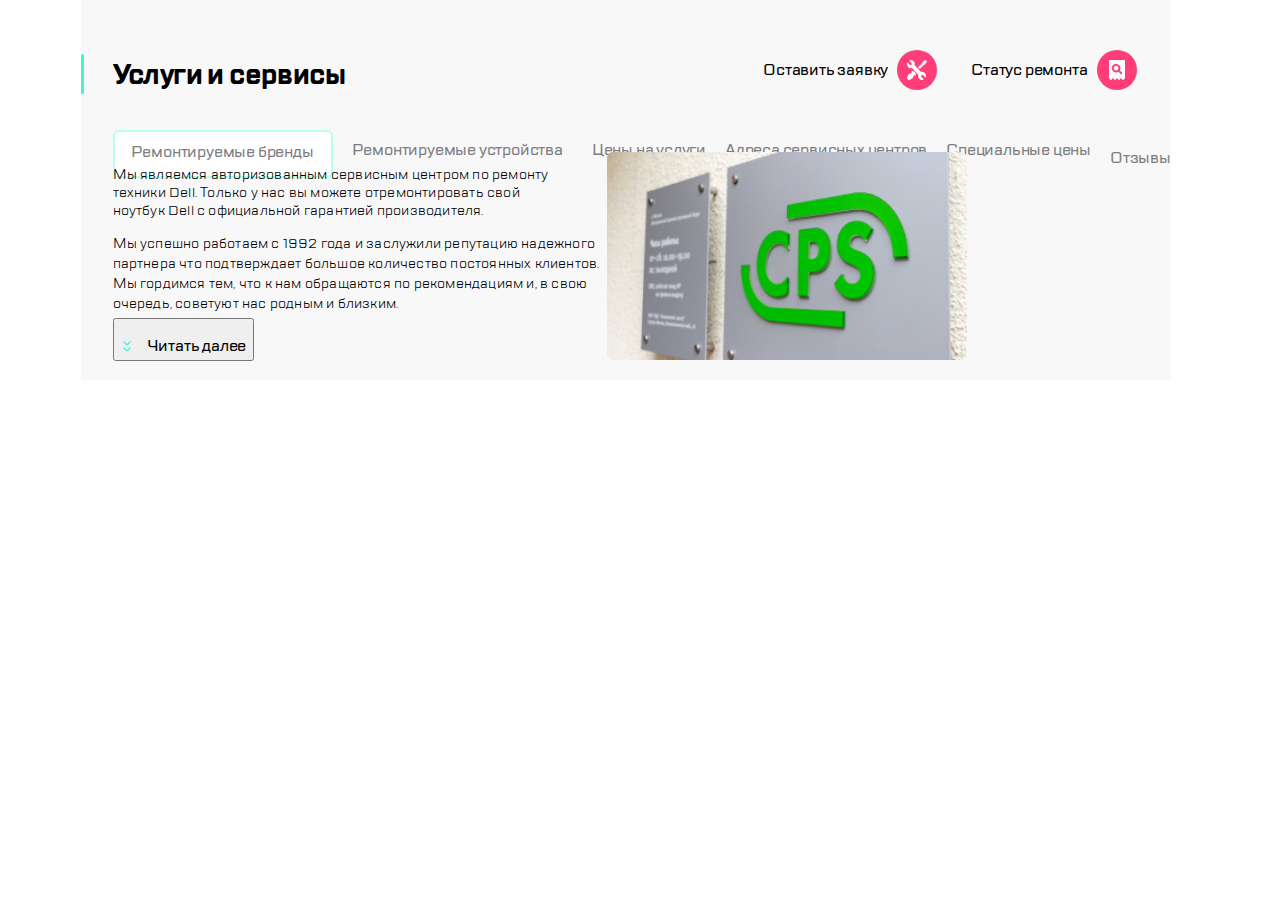
==== index.html @ 589b357b "header_redone" ====
<!DOCTYPE html>
<html lang="en">
  <head>
    <meta charset="UTF-8" />
    <meta http-equiv="X-UA-Compatible" content="IE=edge" />
    <meta name="viewport" content="width=device-width, initial-scale=1.0" />
    <link rel="stylesheet" href="css/normalize.css " />
    <link rel="stylesheet" href="css/style.css" />
    <title>Attempt 2</title>
  </head>
  <body>
    <header class="header">
      <div class="header__leftBox">
        <button class="header__btn-burger btn-general">
          <img
            src="./images/burger/burger.svg"
            alt=""
            class="header__imgBurg"
          />
        </button>
        <button class="logo btn-general">
          <img src="./images/logo/Group.svg" alt="" />
        </button>
      </div>
      <div class="header__rightBox">
        <button class="header__btn-call btn-general">
          <img src="./images/call/call.svg" alt="" />
        </button>
        <button class="header__btn-chat btn-general">
          <img src="./images/chat/chat.svg" alt="" />
        </button>
        <button class="header__btn-contact btn-general">
          <img src="./images/contact/profile.svg" alt="" />
        </button>
        <button class="header__btn-repair btn-general">
          <img src="./images/repair/full/repair.svg" alt="" />
        </button>
        <button class="header__btn-check btn-general">
          <img src="./images/checkOut/checkstatus.svg" alt="" />
        </button>
      </div>
    </header>

    <main class="main">
      <div class="main__container">
        <section class="section">
          <div class="section__service">
            <div class="section__wrapperForLS">
              <div class="section__titleWrapper titleWrapper">
                <div class="section__title">
                  <h1 class="section_h1">Услуги и&nbsp;сервисы</h1>
                </div>
                <div class="section__LS-iconsWrapper">
                  <div class="titleWrapper__repair btn-reset">
                    <div class="titleWrapper__repair LS-iconsWrapper">
                      <p class="titleWrapper__repairText">Оставить заявку</p>
                      <img src="./images/repair/full/repair.svg" alt="" />
                    </div>
                  </div>
                  <div class="header__checkOut0 btn-reset">
                    <div class="header__checkOut0 LS-iconsWrapper">
                      <p class="titleWrapper_checkOutText">Статус ремонта</p>
                      <img src="./images/checkOut/checkstatus.svg" alt="" />
                    </div>
                  </div>
                </div>
              </div>
              <!-- <div class="section__fader"></div> -->
              <div class="section__serviceIcons"></div>
            </div>
            <div class="section__items service">
              <div class="service__items1 service__items">
                <a href="#">Ремонтируемые бренды</a>
              </div>
              <div class="service__items2 service__items">
                <a href="#">Ремонтируемые устройства</a>
              </div>
              <div class="service__items3 service__items">
                <a href="#">Дополнительные услуги</a>
              </div>
              <div class="service__items4 service__items">
                <a href="#">Цены на услуги</a>
              </div>
              <div class="service__items5 service__items">
                <a href="#">Адреса сервисных центров</a>
              </div>
              <div class="service__items6 service__items">
                <a href="#">Специальные цены</a>
              </div>
              <div class="service__items7 service__items">
                <a href="#">Отзывы</a>
              </div>
            </div>
            <div class="section__secondContainer secondContainer">
              <div class="section__Paragraph parag">
                <p class="parag__text">
                  Мы являемся авторизованным сервисным центром по ремонту
                  техники Dell. Только у нас вы можете отремонтировать свой
                  ноутбук Dell с официальной гарантией производителя.
                </p>
                <p class="parag__text2">
                  Мы успешно работаем с 1992 года и заслужили репутацию
                  надежного партнера что подтверждает большое количество
                  постоянных клиентов. Мы гордимся тем, что к нам обращаются по
                  рекомендациям и, в свою очередь, советуют нас родным и
                  близким.
                </p>
                <p class="parag__text3"></p>

                <div class="parag__readMore-wrapper">
                  <!-- <div class="parag__arrows">
                    <img src="./images/arrows/icon.svg" alt="" />
                  </div> -->
                  <button class="parag__readMore btn-reset">
                    Читать далее
                  </button>
                </div>
              </div>

              <img
                class="secondContainer__image"
                src="./images/jpeg/main.jpg"
                alt=""
              />
            </div>
          </div>
        </section>
      </div>
    </main>
  </body>
</html>
---- css/style.css ----
* {
  box-sizing: border-box;
}
*::after,
*::before {
  box-sizing: border-box;
}
@font-face {
  font-family: "TT Lakes";
  src: url(../fonts/TTLakes-Italic.woff) format("woff");
  font-weight: 400;
  font-style: italic;
}
@font-face {
  font-family: "TT Lakes";
  src: url(../fonts/TTLakes-Bold.woff) format("woff");
  font-weight: 700;
  font-style: normal;
  font-stretch: normal;
  font-variant: normal;
}
@font-face {
  font-family: "TT LakesRegular";
  src: url(../fonts/TTLakes-Regular.woff) format("woff");
  font-weight: 400;
  font-style: normal;
  font-stretch: normal;
  font-variant: normal;
}
@font-face {
  font-family: "TT Lakes";
  src: url(../fonts/TTLakes-Medium.woff) format("woff");
  font-weight: 400;
  font-style: normal;
  font-stretch: normal;
  font-variant: normal;
}
body {
  font-family: "TT Lakes", serif;
  font-weight: 400;
  margin: 0;
  padding: 0;
}
body {
  max-width: 767px;
  margin: 0 auto;
}
img {
  max-width: 100%;
}
list-reset {
  margin: 0;
  padding: 0;
  list-style-type: none;
}
a {
  text-decoration: none;
  color: #7e7e82;
}
.btn-general {
  padding: 0;
  border: none;
  background-color: transparent;
  cursor: pointer;
}

/*    правки*********************************************************/
.parag__readMore {
  position: relative;
  padding-left: 32px;
}
.parag__readMore::before {
  content: "";
  background: url("../images/arrows/icon.svg") no-repeat;
  width: 10px;
  height: 10px;
  display: block;
  position: absolute;
  top: 7px;
  left: 8px;
}
.header__repairItem::before {
  content: "";
  width: 2px;
  height: 32px;
  background-color: #eaeaea;
  border-radius: 2px;
  display: inline-block;
  position: absolute;
  top: 4px;
  left: -20px;
}
.section__service {
  position: relative;
}
.section__service::after {
  content: "";
  width: 10px;
  height: 40px;
  background-color: rgb(251, 248, 248);
  position: absolute;
  right: 5px;
  top: 77px;
  opacity: 0.7;
  border-radius: 10px;
}

/*  HEADER HEADER   HEADER HEADER HEADER HEADER HEADER HEADER HEADER HEADER _____________________________________________________________________________________________________________*/
.header {
  display: flex;
  padding: 16px;
  justify-content: space-between;
  align-items: center;
  margin: 0 auto;
  border-bottom: 1px solid #d9fff5;
}
@media (min-width: 320px) {
  .header__btn-call,
  .header__btn-chat,
  .header__btn-contact {
    display: none;
  }
}
@media (min-width: 768px) {
  .header__btn-call,
  .header__btn-chat,
  .header__btn-contact {
    display: initial;
  }
}

.header__leftBox {
  display: flex;
  align-items: center;
}
.header__rightBox {
  display: flex;
  align-items: center;
}

.header__btn-burger,
.header__btn-call,
.header__btn-chat,
.header__btn-contact,
.header__btn-repair {
  margin-right: 16px;
}
.header__btn-contact {
  margin-right: 36px;
}

.header__btn-repair {
  position: relative;
}
.header__btn-repair::before {
  content: "";
  width: 2px;
  height: 32px;
  background-color: #eaeaea;
  border-radius: 2px;
  display: inline-block;
  position: absolute;
  top: 4px;
  left: -20px;
}

button span {
  position: absolute;
  width: 18px;
  height: 2px;
  border-radius: 1px;
  top: +12px;
  left: 10px;
  background-color: #fff;
  z-index: 10;
}
.header__burger span:nth-of-type(2) {
  width: 10px;
  height: 2.5px;
  border-radius: 1px;
  position: absolute;
  top: +19px;
  left: 11px;
  background-color: #fff;
}
.header__burger span:nth-of-type(3) {
  width: 14px;
  height: 2.5px;
  border-radius: 1px;
  position: absolute;
  top: +26px;
  left: 11px;
  background-color: #fff;
}
.header__dividerFirst {
  display: none;
  content: "";
  width: 2px;
  height: 32px;
  background-color: #eaeaea;
  border-radius: 1px;
  margin: 28px 0;
}
.header__logo {
  margin: 14px 17px 17px 1px;
  cursor: pointer;
}
.header__EmptyWrap {
  display: none;
}

.header__divider3 {
  content: "";
  width: 2px;
  height: 32px;
  background-color: #eaeaea;
  border-radius: 1px;
  margin: 28px 0;
  margin-right: 4px;
}
.header__secondWrap {
  display: flex;
  justify-content: flex-end;
}
.header__repairItem {
  position: relative;
}
.header__repair1 {
  position: absolute;
  top: 10px;
  left: 11px;
}
.header__repair2 {
  position: absolute;
  bottom: 6px;
  left: 11px;
}
.header__repair3 {
  position: absolute;
  top: 5px;
  right: 9px;
}
.header__chekOutItem {
  margin: 24px 16px 24px 0;
}

/*body-media ------------ */
@media (min-width: 768px) {
  body {
    max-width: 1119px;
    margin: 0 auto;
  }
}
@media (min-width: 1120px) {
  body {
    margin: 0 auto;
  }
  .section__service::after {
    display: none;
  }
}

/* header @@@media */

@media (min-width: 768px) {
  .header__EmptyWrap {
    display: flex;
    flex-direction: row;
    margin-left: auto;
  }
  .empty-wrapper {
    margin-right: 16px;
  }
  .empty-wrapper:last-child {
    margin-right: 20px;
  }
  .header__chekOutItem {
    margin: 24px 30px 24px 0;
  }

  .section__secondContainer {
    display: flex;
  }
  .parag {
    padding: 0px 0px 16px 16px;
    margin-left: 24px;
    width: 312px;
    height: 402px;
  }
  .parag__text2 {
    display: inline-block;
    margin-bottom: 0;
  }
  .parag__readMore {
    padding-top: 10px;
    position: relative;
  }
  .parag__readMore::before {
    top: 17px;
  }
  .header__dividerFirst {
    display: block;
    content: "";
    width: 2px;
    height: 32px;
    background-color: #eaeaea;
    border-radius: 1px;

    margin: 28px 20px 28px 6px;
  }
  .header__logo {
    margin: 14px 17px 17px 1px;
    cursor: pointer;
    padding-left: 26px;
  }
  .header__burger::after {
    content: "";
    width: 2px;
    height: 32px;
    background-color: #eaeaea;
    border-radius: 2px;
    display: inline-block;
    position: absolute;
    top: 4px;
    right: -20px;
  }
}

@media (min-width: 1120px) {
  .header {
    display: none;
  }
  .section__LS-iconsWrapper {
    display: inline-block;
  }
}

/* main _main main main main main main main main main main main main ____________________________________*/

.section__service {
  background: #f8f8f8;
}
.section__wrapperForLS {
  background-color: #f8f8f8;
}
.section__LS-iconsWrapper {
  display: none;
}

.section__title h1 {
  font-family: TT Lakes;
  font-size: 28px;
  line-height: 40px;
  font-weight: 600;
  letter-spacing: -0.6000000238418579px;
  text-align: left;
  margin: 0px 0 0 0px;
  padding-top: 24px;
  padding-left: 16px;
}
.section__title::before {
  content: "";
  width: 40px;
  height: 40px;
  background-color: #41f6d7;
  position: absolute;
  margin-left: -36px;
  margin-top: 23px;
  border-radius: 5px;
}
.section__fader {
  width: 14px;
  height: 40px;
  background-color: rgb(251, 248, 248);
  position: absolute;
  right: -6px;
  top: 165px;
  opacity: 0.8;
  border-radius: 10px;
}

.section__items {
  padding: 24px 16px 0px 16px;
  display: flex;
  white-space: nowrap;
  overflow: scroll;
}
.section__items::-webkit-scrollbar {
  width: 0;
}

.service__items {
  display: block;
  cursor: pointer;
}
.service__items {
  font-family: TT Lakes;
  font-size: 16px;
  line-height: 24px;
  letter-spacing: -0.20000000298023224px;
  text-align: left;
  color: #7e7e82;
  padding: 8px 0 8px 0px;
  margin-right: 20px;
  padding-left: 19px;
}

.service__items:nth-child(2) {
  background: #fff;
}
.service__items:nth-child(2) {
  margin-left: 0px;
  margin-right: 0px;
  padding: 8px 17px 8px 16px;
  border: 2px solid #b8ffec;
  border-radius: 6px;
}
.service__items1 {
  display: none;
}

.parag {
  padding: 0px 16px 16px 16px;
}
.parag__text {
  font-family: "TT LakesRegular";
  font-size: 14px;
  line-height: 18px;
  font-weight: 400;
  letter-spacing: 0.20000000298023224px;
  text-align: left;
}
/* .parag__text:nth-child(2) {
  display: none;
} */
.parag__text2,
.parag__text3 {
  display: none;
}
.parag__readMore-wrapper {
  display: flex;
  align-items: center;
}
.parag__arrows {
  margin-right: 16px;
  margin-left: 8px;
  margin-top: 2px;
}
.parag__readMore {
  font-family: TT Lakes;
  font-size: 16px;
  line-height: 24px;
  letter-spacing: -0.20000000298023224px;
  text-align: left;
}
@media (min-width: 320px) {
  .secondContainer__image {
    background-size: cover;
    width: 100%;
  }
}
@media (min-width: 768px) {
  .secondContainer__image {
    height: 208px;
    width: 360px;

    border-radius: 6px;
  }
}
/*   main media@@@@@@@@@@*/
@media (min-width: 768px) {
  .section__secondContainer {
    display: flex;
  }
  .parag {
    padding: 0px 0px 16px 32px;
    margin-left: 0px;
    width: 312px;
    height: 402px;
  }

  .parag__text2 {
    display: inline-block;
    font-family: "TT LakesRegular";
    font-size: 14px;
    line-height: 20px;
    letter-spacing: 0.20000000298023224px;
    text-align: left;
    height: 42px;
    overflow: hidden;
  }
  .service__items1 {
    display: none;
  }
  .service__items2 {
    order: -1;
  }
  .service__items3 {
    order: 0;
  }
  .service__items4 {
    order: 1;
  }
  .service__items5 {
    order: 2;
  }
  .service__items6 {
    order: 1;
  }
  .service__items7 {
    order: 4;
  }
  .section__items {
    margin-right: -18px;
    padding-left: 32px;
  }
  .service__items {
    margin-right: 0px;
  }

  .section__title h1 {
    padding-left: 24px;
  }
  .service__items:nth-child(2) {
    margin-left: 0px;
  }
  .secondContainer__image {
    margin: 20px 20px 20px 48px;
  }
  .secondContainer__image img {
    width: 360px;
    height: 208px;
    border-radius: 6px;
  }
  .section__fader {
    width: 8px;
    height: 40px;
    background-color: rgb(251, 248, 248);
    position: absolute;
    left: 760px;
    top: 165px;
    opacity: 0.8;
    border-radius: 10px;
  }
}

@media (min-width: 1120px) {
  .section__service {
    width: 1090px;
  }
  .section__title h1 {
    padding-left: 32px;
  }
  .section__title h1 {
    padding-top: 13px;
  }
  .section__title::before {
  }
  .section__titleWrapper {
    display: flex;
    justify-content: space-between;
    padding-top: 42px;
  }
  .section__LS-iconsWrapper {
    display: flex;
  }
  .LS-iconsWrapper {
    margin-right: 34px;
  }
  .titleWrapper__repair {
    display: flex;
  }
  .header__checkOut0 {
    display: flex;
  }
  .titleWrapper__repairText,
  .titleWrapper_checkOutText {
    font-family: TT Lakes;
    font-size: 16px;
    line-height: 24px;
    letter-spacing: -0.20000000298023224px;
    text-align: right;
    margin-right: 9px;
  }

  /* servicec @@@*/
  .section__items {
    flex-wrap: wrap;
    margin-top: 8px;
    margin-bottom: -26px;
  }
  .service__items:nth-child(1) {
    margin-left: 0px;
    margin-right: 19px;
    padding: 8px 17px 8px 16px;
    border: 2px solid #b8ffec;
    border-radius: 6px;
    background-color: #fff;
  }
  .service__items:nth-child(2) {
    margin-left: 0px;
    margin-right: 0px;
    padding: 8px 10px 8px 0px;
    border: 0px solid #18146c;
    border-radius: 6px;
    background-color: #f8f8f8;
  }
  .service__items:last-child {
    margin-left: 0px;
    margin-top: 8px;
  }
  .service__items1 {
    display: block;
    order: -2;
  }
  .service__items2 {
    order: -1;
  }
  .service__items3 {
    display: none;
  }
  .service__items4 {
    order: 0;
  }
  .service__items5 {
    order: 1;
  }
  .service__items6 {
    order: 2;
  }
  .service__items7 {
    order: 3;
  }

  /* paragraph@@@@@@@*/
  .parag {
    width: 490px;
    height: 165px;
  }
  .parag__text2 {
    display: inline-block;
    font-family: "TT LakesRegular";
    font-size: 14px;
    line-height: 20px;
    letter-spacing: 0.20000000298023224px;
    text-align: left;
    height: 80px;
    width: 490px;
    margin: 0;
  }
  .parag__readMore {
    padding-top: 14px;
    position: relative;
  }
  .parag__readMore::before {
    top: 21px;
  }
  .secondContainer__image {
    margin: 0px 28px 20px 36px;
  }
  .secondContainer__image img {
    width: 531px;
    height: 310px;
    border-radius: 6px;
  }
  .section__title::before {
    content: "";
    width: 3px;
    height: 40px;
    background-color: #41f6d7;
    position: absolute;
    margin-left: 0px;
    margin-top: 12px;
    border-radius: 2px;
  }
}
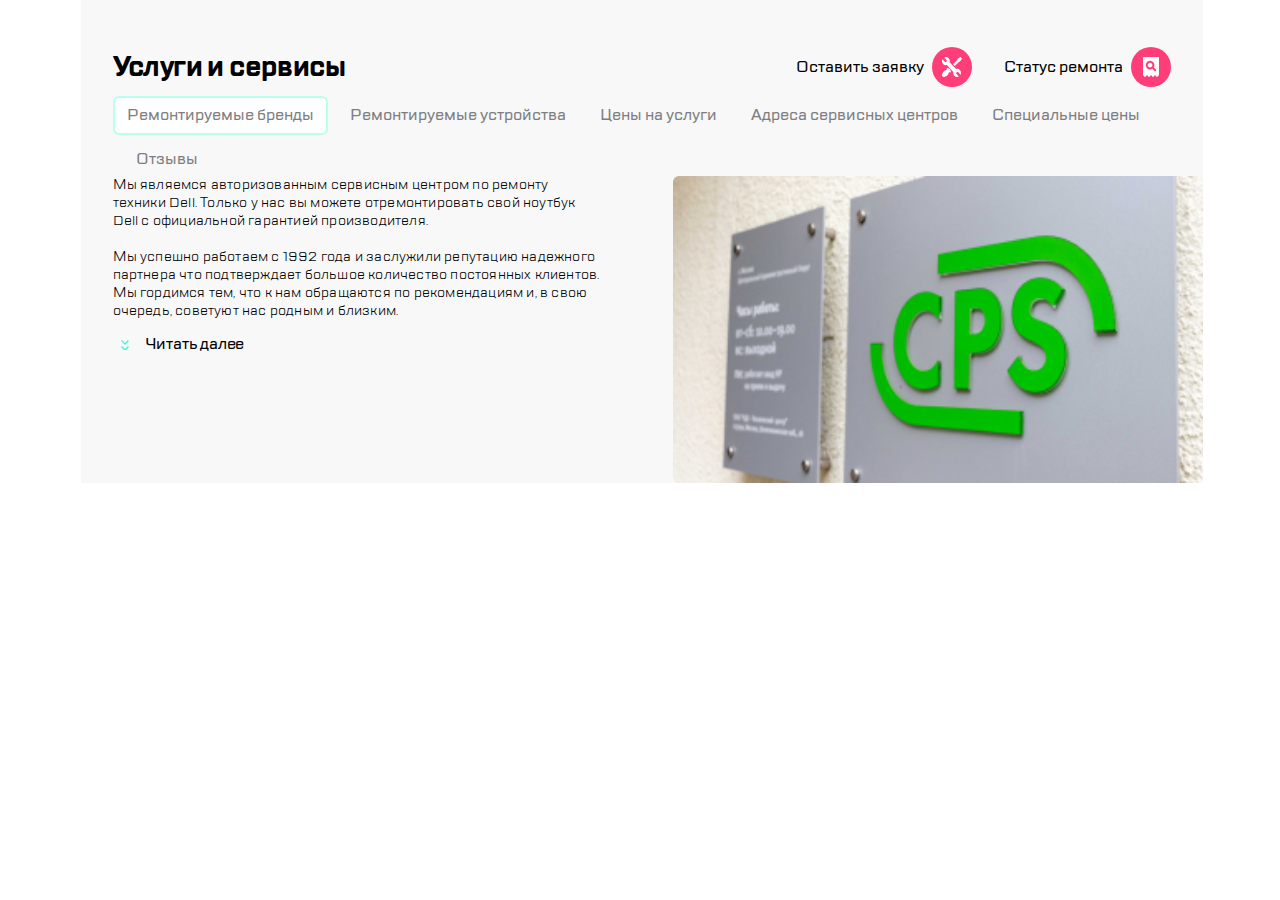
==== commit 3dd83588: "main remade" ====
--- a/index.html
+++ b/index.html
@@ -42,89 +42,61 @@
     </header>
 
     <main class="main">
-      <div class="main__container">
-        <section class="section">
-          <div class="section__service">
-            <div class="section__wrapperForLS">
-              <div class="section__titleWrapper titleWrapper">
-                <div class="section__title">
-                  <h1 class="section_h1">Услуги и&nbsp;сервисы</h1>
-                </div>
-                <div class="section__LS-iconsWrapper">
-                  <div class="titleWrapper__repair btn-reset">
-                    <div class="titleWrapper__repair LS-iconsWrapper">
-                      <p class="titleWrapper__repairText">Оставить заявку</p>
-                      <img src="./images/repair/full/repair.svg" alt="" />
-                    </div>
-                  </div>
-                  <div class="header__checkOut0 btn-reset">
-                    <div class="header__checkOut0 LS-iconsWrapper">
-                      <p class="titleWrapper_checkOutText">Статус ремонта</p>
-                      <img src="./images/checkOut/checkstatus.svg" alt="" />
-                    </div>
-                  </div>
-                </div>
-              </div>
-              <!-- <div class="section__fader"></div> -->
-              <div class="section__serviceIcons"></div>
-            </div>
-            <div class="section__items service">
-              <div class="service__items1 service__items">
-                <a href="#">Ремонтируемые бренды</a>
-              </div>
-              <div class="service__items2 service__items">
-                <a href="#">Ремонтируемые устройства</a>
-              </div>
-              <div class="service__items3 service__items">
-                <a href="#">Дополнительные услуги</a>
-              </div>
-              <div class="service__items4 service__items">
-                <a href="#">Цены на услуги</a>
-              </div>
-              <div class="service__items5 service__items">
-                <a href="#">Адреса сервисных центров</a>
-              </div>
-              <div class="service__items6 service__items">
-                <a href="#">Специальные цены</a>
-              </div>
-              <div class="service__items7 service__items">
-                <a href="#">Отзывы</a>
-              </div>
-            </div>
-            <div class="section__secondContainer secondContainer">
-              <div class="section__Paragraph parag">
-                <p class="parag__text">
-                  Мы являемся авторизованным сервисным центром по ремонту
-                  техники Dell. Только у нас вы можете отремонтировать свой
-                  ноутбук Dell с официальной гарантией производителя.
-                </p>
-                <p class="parag__text2">
-                  Мы успешно работаем с 1992 года и заслужили репутацию
-                  надежного партнера что подтверждает большое количество
-                  постоянных клиентов. Мы гордимся тем, что к нам обращаются по
-                  рекомендациям и, в свою очередь, советуют нас родным и
-                  близким.
-                </p>
-                <p class="parag__text3"></p>
-
-                <div class="parag__readMore-wrapper">
-                  <!-- <div class="parag__arrows">
-                    <img src="./images/arrows/icon.svg" alt="" />
-                  </div> -->
-                  <button class="parag__readMore btn-reset">
-                    Читать далее
-                  </button>
-                </div>
-              </div>
-
+      <div class="section__service">
+        <div class="section__wrapperForLS">
+          <h1 class="section_h1">Услуги и&nbsp;сервисы</h1>
+          <div class="section__buttons-Wrapper">
+            <button class="section__btn-repair btn-general">
+              <p>Оставить заявку</p>
               <img
-                class="secondContainer__image"
-                src="./images/jpeg/main.jpg"
+                class="image-btn-repair"
+                src="./images/repair/full/repair.svg"
                 alt=""
               />
-            </div>
+            </button>
+            <button class="section__btn-check btn-general">
+              <p>Статус ремонта</p>
+              <img
+                class="image-btn-check"
+                src="./images/checkOut/checkstatus.svg"
+                alt=""
+              />
+            </button>
           </div>
-        </section>
+        </div>
+        <div class="section__items">
+          <a href="#" class="section__iteM section__iteM--active"
+            >Ремонтируемые бренды</a
+          >
+          <a href="#" class="section__iteM">Ремонтируемые устройства</a>
+          <a href="#" class="section__iteM">Цены на услуги</a>
+          <a href="#" class="section__iteM">Адреса сервисных центров</a>
+          <a href="#" class="section__iteM">Специальные цены</a>
+          <a href="#" class="section__iteM">Отзывы</a>
+        </div>
+        <div class="section__description-img">
+          <div class="section__Paragraph parag">
+            <p class="parag__text">
+              Мы являемся авторизованным сервисным центром по ремонту техники
+              Dell. Только у нас вы можете отремонтировать свой ноутбук Dell с
+              официальной гарантией производителя.<br />
+              <br /><span class="parag_span">
+                Мы успешно работаем с 1992 года и заслужили репутацию надежного
+                партнера что подтверждает большое количество постоянных
+                клиентов. Мы гордимся тем, что к нам обращаются по рекомендациям
+                и, в свою очередь, советуют нас родным и близким.
+              </span>
+            </p>
+
+            <button class="parag__readMore btn-general">Читать далее</button>
+          </div>
+
+          <img
+            class="secondContainer__image"
+            src="./images/jpeg/main.jpg"
+            alt=""
+          />
+        </div>
       </div>
     </main>
   </body>
--- a/css/style.css
+++ b/css/style.css
@@ -40,6 +40,7 @@
   font-weight: 400;
   margin: 0;
   padding: 0;
+  overflow-x: hidden;
 }
 body {
   max-width: 767px;
@@ -90,22 +91,27 @@
   top: 4px;
   left: -20px;
 }
-.section__service {
+.section__items {
   position: relative;
 }
-.section__service::after {
+.section__items::after {
   content: "";
   width: 10px;
   height: 40px;
   background-color: rgb(251, 248, 248);
   position: absolute;
-  right: 5px;
-  top: 77px;
+  right: 1px;
+  top: 1px;
   opacity: 0.7;
   border-radius: 10px;
 }
-
-/*  HEADER HEADER   HEADER HEADER HEADER HEADER HEADER HEADER HEADER HEADER _____________________________________________________________________________________________________________*/
+@media (min-width: 1120px) {
+  .section__items::after {
+    display: none;
+  }
+}
+
+/*  HEADER HEADER rgb(251, 248, 248);   HEADER HEADER HEADER HEADER HEADER HEADER HEADER HEADER _____________________________________________________________________________________________________________*/
 .header {
   display: flex;
   padding: 16px;
@@ -163,87 +169,25 @@
   top: 4px;
   left: -20px;
 }
-
-button span {
-  position: absolute;
-  width: 18px;
-  height: 2px;
-  border-radius: 1px;
-  top: +12px;
-  left: 10px;
-  background-color: #fff;
-  z-index: 10;
-}
-.header__burger span:nth-of-type(2) {
-  width: 10px;
-  height: 2.5px;
-  border-radius: 1px;
-  position: absolute;
-  top: +19px;
-  left: 11px;
-  background-color: #fff;
-}
-.header__burger span:nth-of-type(3) {
-  width: 14px;
-  height: 2.5px;
-  border-radius: 1px;
-  position: absolute;
-  top: +26px;
-  left: 11px;
-  background-color: #fff;
-}
-.header__dividerFirst {
-  display: none;
-  content: "";
-  width: 2px;
-  height: 32px;
-  background-color: #eaeaea;
-  border-radius: 1px;
-  margin: 28px 0;
-}
-.header__logo {
-  margin: 14px 17px 17px 1px;
-  cursor: pointer;
-}
-.header__EmptyWrap {
-  display: none;
-}
-
-.header__divider3 {
-  content: "";
-  width: 2px;
-  height: 32px;
-  background-color: #eaeaea;
-  border-radius: 1px;
-  margin: 28px 0;
-  margin-right: 4px;
-}
-.header__secondWrap {
-  display: flex;
-  justify-content: flex-end;
-}
-.header__repairItem {
-  position: relative;
-}
-.header__repair1 {
-  position: absolute;
-  top: 10px;
-  left: 11px;
-}
-.header__repair2 {
-  position: absolute;
-  bottom: 6px;
-  left: 11px;
-}
-.header__repair3 {
-  position: absolute;
-  top: 5px;
-  right: 9px;
-}
-.header__chekOutItem {
-  margin: 24px 16px 24px 0;
-}
-
+@media (min-width: 768px) {
+  .logo {
+    position: relative;
+  }
+  .logo::before {
+    content: "";
+    width: 2px;
+    height: 32px;
+    background-color: #eaeaea;
+    border-radius: 2px;
+    display: inline-block;
+    position: absolute;
+    top: 12px;
+    left: -20px;
+  }
+  .header__btn-burger {
+    margin-right: 42px;
+  }
+}
 /*body-media ------------ */
 @media (min-width: 768px) {
   body {
@@ -263,11 +207,6 @@
 /* header @@@media */
 
 @media (min-width: 768px) {
-  .header__EmptyWrap {
-    display: flex;
-    flex-direction: row;
-    margin-left: auto;
-  }
   .empty-wrapper {
     margin-right: 16px;
   }
@@ -292,11 +231,11 @@
     margin-bottom: 0;
   }
   .parag__readMore {
-    padding-top: 10px;
+    margin-top: 7px;
     position: relative;
   }
   .parag__readMore::before {
-    top: 17px;
+    top: 7px;
   }
   .header__dividerFirst {
     display: block;
@@ -337,90 +276,126 @@
 
 /* main _main main main main main main main main main main main main ____________________________________*/
 
+.main {
+  padding: 0 16px;
+  background: #f8f8f8;
+}
 .section__service {
   background: #f8f8f8;
 }
 .section__wrapperForLS {
   background-color: #f8f8f8;
-}
-.section__LS-iconsWrapper {
-  display: none;
-}
-
-.section__title h1 {
-  font-family: TT Lakes;
-  font-size: 28px;
-  line-height: 40px;
-  font-weight: 600;
-  letter-spacing: -0.6000000238418579px;
-  text-align: left;
-  margin: 0px 0 0 0px;
   padding-top: 24px;
-  padding-left: 16px;
-}
-.section__title::before {
+}
+.section__wrapperForLS::before {
   content: "";
   width: 40px;
   height: 40px;
   background-color: #41f6d7;
   position: absolute;
-  margin-left: -36px;
-  margin-top: 23px;
+  left: -52px;
   border-radius: 5px;
 }
-.section__fader {
-  width: 14px;
-  height: 40px;
-  background-color: rgb(251, 248, 248);
-  position: absolute;
-  right: -6px;
-  top: 165px;
-  opacity: 0.8;
-  border-radius: 10px;
+@media (min-width: 320px) {
+  .section__buttons-Wrapper {
+    display: none;
+  }
+}
+@media (min-width: 768px) {
+  .section__wrapperForLS::before {
+    left: -60px;
+  }
+  .section__buttons-Wrapper {
+    display: none;
+  }
+}
+@media (min-width: 1120px) {
+  .section__wrapperForLS {
+    padding-top: 42px;
+  }
+  .section__wrapperForLS::before {
+    width: 4px;
+    left: -32px;
+  }
+  .section__buttons-Wrapper {
+    display: flex;
+    align-items: center;
+  }
+  .section__btn-repair,
+  .section__btn-check {
+    display: flex;
+    margin-right: 32px;
+  }
+  .image-btn-repair,
+  .image-btn-check {
+    align-self: center;
+    margin-left: 8px;
+  }
+}
+.section_h1 {
+  position: relative;
+  margin: 0;
+  font-family: TT Lakes;
+  font-size: 28px;
+  line-height: 40px;
+  letter-spacing: -0.6000000238418579px;
+  text-align: left;
+}
+
+.section__wrapperForLS {
+  display: flex;
+  justify-content: space-between;
+  align-items: center;
 }
 
 .section__items {
-  padding: 24px 16px 0px 16px;
   display: flex;
   white-space: nowrap;
   overflow: scroll;
+  align-items: center;
 }
 .section__items::-webkit-scrollbar {
   width: 0;
 }
 
-.service__items {
+.section__iteM {
   display: block;
   cursor: pointer;
-}
-.service__items {
-  font-family: TT Lakes;
-  font-size: 16px;
-  line-height: 24px;
-  letter-spacing: -0.20000000298023224px;
-  text-align: left;
-  color: #7e7e82;
-  padding: 8px 0 8px 0px;
-  margin-right: 20px;
-  padding-left: 19px;
-}
-
-.service__items:nth-child(2) {
-  background: #fff;
-}
-.service__items:nth-child(2) {
-  margin-left: 0px;
-  margin-right: 0px;
-  padding: 8px 17px 8px 16px;
+  padding: 8px 12px;
+  margin-right: 10px;
+}
+.section__iteM--active {
+  background: #ffffff;
   border: 2px solid #b8ffec;
   border-radius: 6px;
 }
-.service__items1 {
-  display: none;
-}
-
+.section__iteM:last-child {
+  margin: 7px 0 0 11px;
+}
+@media (min-width: 320px) {
+  .section__items {
+    margin-top: 22px;
+  }
+}
+@media (min-width: 768px) {
+  .section__items {
+    margin-top: 30px;
+  }
+}
+@media (min-width: 1120px) {
+  .section__items {
+    margin-top: 4px;
+  }
+}
+
+.section__description-img {
+  display: flex;
+  flex-wrap: wrap;
+  justify-content: space-between;
+}
 .parag {
-  padding: 0px 16px 16px 16px;
+  padding: 0;
+  margin: 0;
 }
 .parag__text {
   font-family: "TT LakesRegular";
@@ -429,13 +404,22 @@
   font-weight: 400;
   letter-spacing: 0.20000000298023224px;
   text-align: left;
-}
-/* .parag__text:nth-child(2) {
-  display: none;
-} */
-.parag__text2,
-.parag__text3 {
-  display: none;
+  margin: 0;
+}
+@media (min-width: 320px) {
+  .parag_span {
+    display: none;
+  }
+}
+@media (min-width: 768px) {
+  .parag_span {
+    display: initial;
+  }
+}
+@media (min-width: 1120px) {
+  .parag_span {
+    display: initial;
+  }
 }
 .parag__readMore-wrapper {
   display: flex;
@@ -453,6 +437,11 @@
   letter-spacing: -0.20000000298023224px;
   text-align: left;
 }
+.parag__readMore {
+  position: relative;
+  padding-left: 32px;
+  margin-bottom: 16px;
+}
 @media (min-width: 320px) {
   .secondContainer__image {
     background-size: cover;
@@ -473,59 +462,14 @@
     display: flex;
   }
   .parag {
-    padding: 0px 0px 16px 32px;
     margin-left: 0px;
     width: 312px;
     height: 402px;
   }
 
-  .parag__text2 {
-    display: inline-block;
-    font-family: "TT LakesRegular";
-    font-size: 14px;
-    line-height: 20px;
-    letter-spacing: 0.20000000298023224px;
-    text-align: left;
-    height: 42px;
-    overflow: hidden;
-  }
-  .service__items1 {
-    display: none;
-  }
-  .service__items2 {
-    order: -1;
-  }
-  .service__items3 {
-    order: 0;
-  }
-  .service__items4 {
-    order: 1;
-  }
-  .service__items5 {
-    order: 2;
-  }
-  .service__items6 {
-    order: 1;
-  }
-  .service__items7 {
-    order: 4;
-  }
-  .section__items {
-    margin-right: -18px;
-    padding-left: 32px;
-  }
-  .service__items {
-    margin-right: 0px;
-  }
-
-  .section__title h1 {
-    padding-left: 24px;
-  }
-  .service__items:nth-child(2) {
-    margin-left: 0px;
-  }
   .secondContainer__image {
-    margin: 20px 20px 20px 48px;
+    margin: 0;
+    padding: 0;
   }
   .secondContainer__image img {
     width: 360px;
@@ -548,14 +492,7 @@
   .section__service {
     width: 1090px;
   }
-  .section__title h1 {
-    padding-left: 32px;
-  }
-  .section__title h1 {
-    padding-top: 13px;
-  }
-  .section__title::before {
-  }
+
   .section__titleWrapper {
     display: flex;
     justify-content: space-between;
@@ -564,72 +501,10 @@
   .section__LS-iconsWrapper {
     display: flex;
   }
-  .LS-iconsWrapper {
-    margin-right: 34px;
-  }
-  .titleWrapper__repair {
-    display: flex;
-  }
-  .header__checkOut0 {
-    display: flex;
-  }
-  .titleWrapper__repairText,
-  .titleWrapper_checkOutText {
-    font-family: TT Lakes;
-    font-size: 16px;
-    line-height: 24px;
-    letter-spacing: -0.20000000298023224px;
-    text-align: right;
-    margin-right: 9px;
-  }
 
   /* servicec @@@*/
   .section__items {
     flex-wrap: wrap;
-    margin-top: 8px;
-    margin-bottom: -26px;
-  }
-  .service__items:nth-child(1) {
-    margin-left: 0px;
-    margin-right: 19px;
-    padding: 8px 17px 8px 16px;
-    border: 2px solid #b8ffec;
-    border-radius: 6px;
-    background-color: #fff;
-  }
-  .service__items:nth-child(2) {
-    margin-left: 0px;
-    margin-right: 0px;
-    padding: 8px 10px 8px 0px;
-    border: 0px solid #18146c;
-    border-radius: 6px;
-    background-color: #f8f8f8;
-  }
-  .service__items:last-child {
-    margin-left: 0px;
-    margin-top: 8px;
-  }
-  .service__items1 {
-    display: block;
-    order: -2;
-  }
-  .service__items2 {
-    order: -1;
-  }
-  .service__items3 {
-    display: none;
-  }
-  .service__items4 {
-    order: 0;
-  }
-  .service__items5 {
-    order: 1;
-  }
-  .service__items6 {
-    order: 2;
-  }
-  .service__items7 {
-    order: 3;
   }
 
   /* paragraph@@@@@@@*/
@@ -637,40 +512,45 @@
     width: 490px;
     height: 165px;
   }
-  .parag__text2 {
-    display: inline-block;
-    font-family: "TT LakesRegular";
-    font-size: 14px;
-    line-height: 20px;
-    letter-spacing: 0.20000000298023224px;
-    text-align: left;
-    height: 80px;
-    width: 490px;
+
+  .parag__readMore {
+    padding-top: 0px;
+    position: relative;
+    margin-top: 12px;
+  }
+  .parag__readMore::before {
+    top: 8px;
+  }
+  .secondContainer__image {
     margin: 0;
-  }
-  .parag__readMore {
-    padding-top: 14px;
-    position: relative;
-  }
-  .parag__readMore::before {
-    top: 21px;
-  }
-  .secondContainer__image {
-    margin: 0px 28px 20px 36px;
   }
   .secondContainer__image img {
     width: 531px;
     height: 310px;
     border-radius: 6px;
   }
-  .section__title::before {
-    content: "";
-    width: 3px;
-    height: 40px;
-    background-color: #41f6d7;
-    position: absolute;
-    margin-left: 0px;
-    margin-top: 12px;
-    border-radius: 2px;
-  }
-}
+}
+@media (min-width: 768px) {
+  .secondContainer__image {
+    margin: 0;
+    width: 360px;
+    height: 208px;
+  }
+}
+@media (min-width: 1120px) {
+  .secondContainer__image {
+    margin: 0;
+    width: 530px;
+    height: 307px;
+  }
+}
+@media (min-width: 768px) {
+  .main {
+    padding: 0 24px;
+  }
+}
+@media (min-width: 1120px) {
+  .main {
+    padding: 0 32px;
+  }
+}
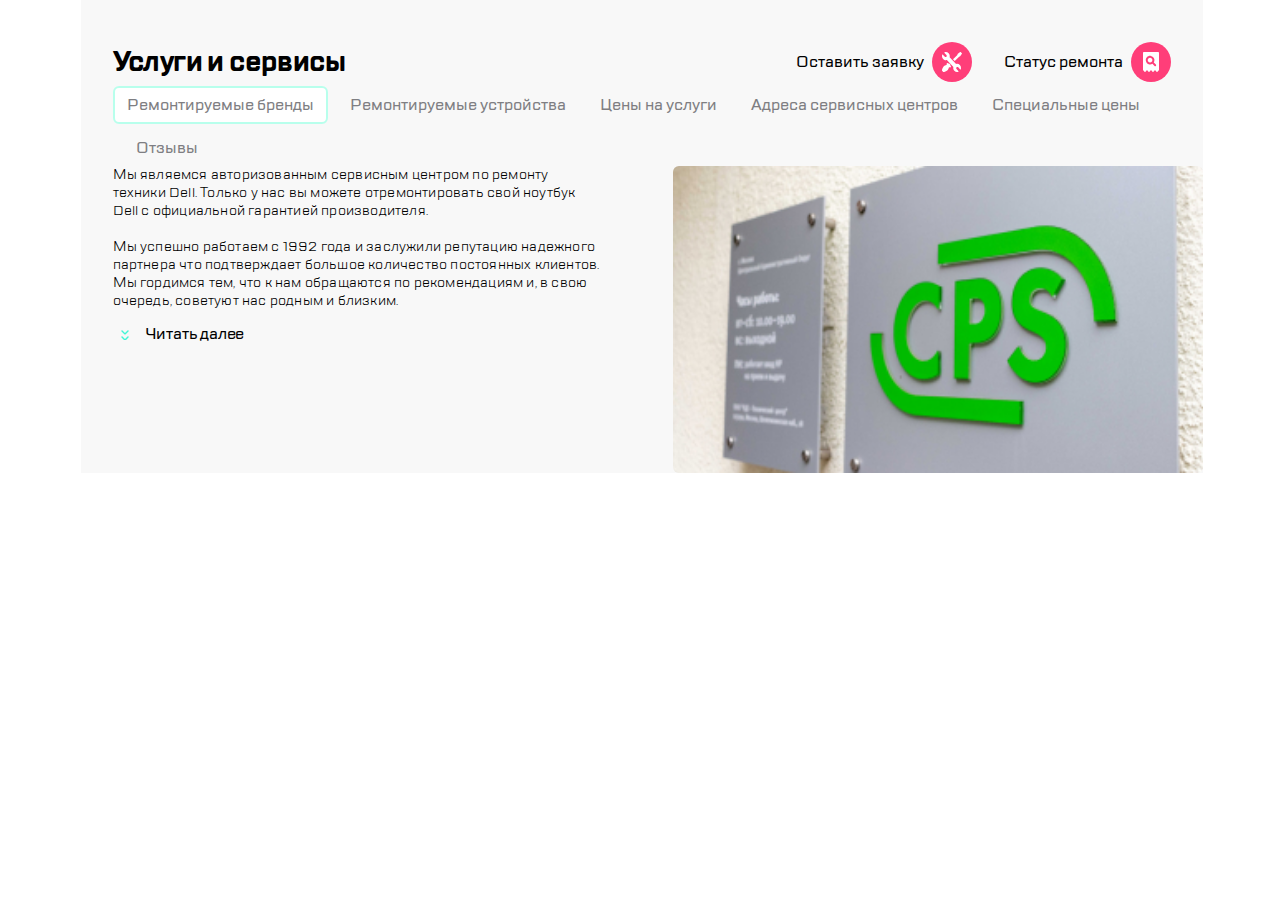
==== commit d02c8fc6: "validator fixed" ====
--- a/index.html
+++ b/index.html
@@ -47,7 +47,7 @@
           <h1 class="section_h1">Услуги и&nbsp;сервисы</h1>
           <div class="section__buttons-Wrapper">
             <button class="section__btn-repair btn-general">
-              <p>Оставить заявку</p>
+              Оставить заявку
               <img
                 class="image-btn-repair"
                 src="./images/repair/full/repair.svg"
@@ -55,7 +55,7 @@
               />
             </button>
             <button class="section__btn-check btn-general">
-              <p>Статус ремонта</p>
+              Статус ремонта
               <img
                 class="image-btn-check"
                 src="./images/checkOut/checkstatus.svg"
--- a/css/style.css
+++ b/css/style.css
@@ -325,6 +325,7 @@
   .section__btn-check {
     display: flex;
     margin-right: 32px;
+    align-items: center;
   }
   .image-btn-repair,
   .image-btn-check {
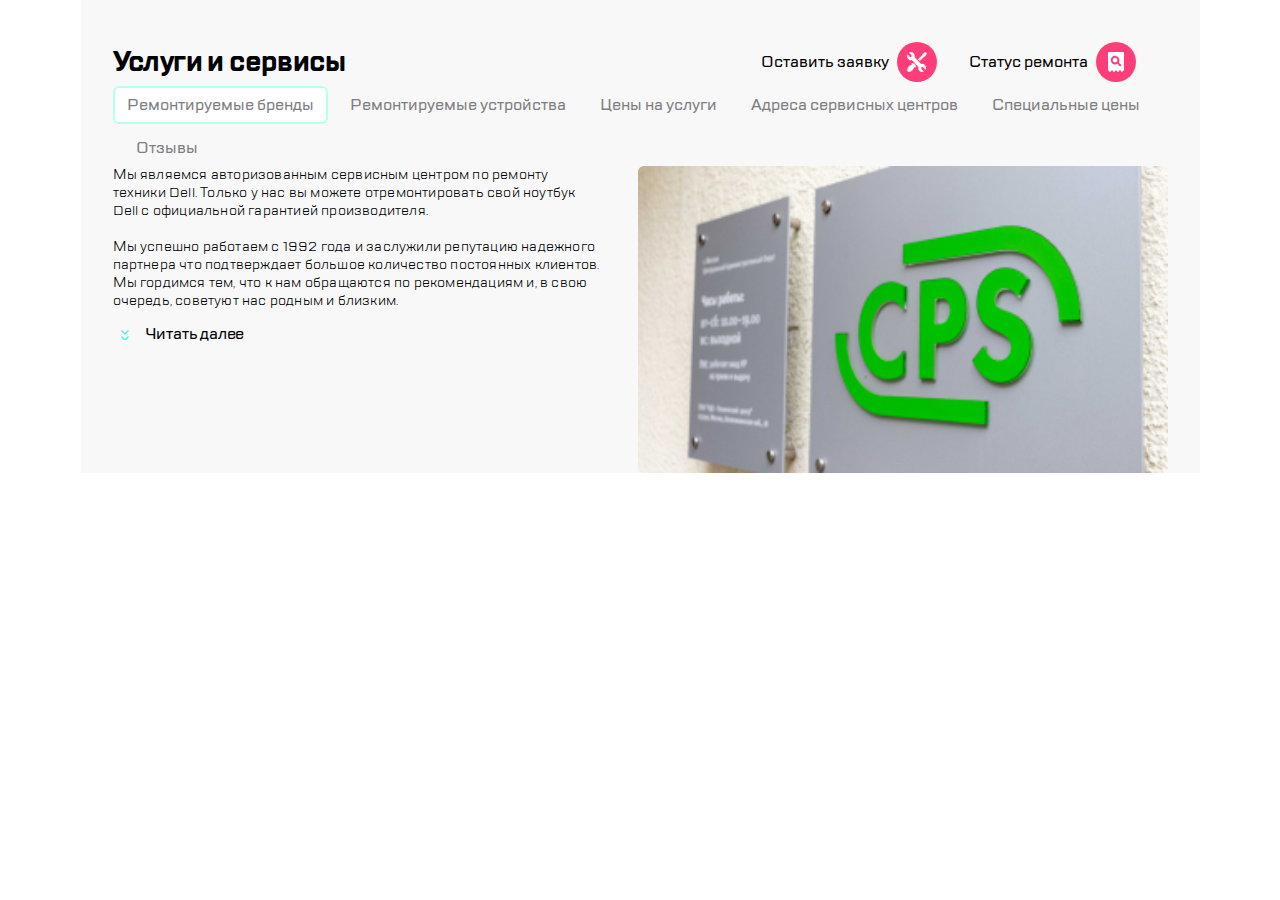
==== commit a977899f: "Бэм валидатор" ====
--- a/index.html
+++ b/index.html
@@ -42,9 +42,9 @@
     </header>
 
     <main class="main">
-      <div class="section__service">
+      <section class="main__service section">
         <div class="section__wrapperForLS">
-          <h1 class="section_h1">Услуги и&nbsp;сервисы</h1>
+          <h1 class="section__h1">Услуги и&nbsp;сервисы</h1>
           <div class="section__buttons-Wrapper">
             <button class="section__btn-repair btn-general">
               Оставить заявку
@@ -64,7 +64,7 @@
             </button>
           </div>
         </div>
-        <div class="section__items">
+        <section class="section__items">
           <a href="#" class="section__iteM section__iteM--active"
             >Ремонтируемые бренды</a
           >
@@ -73,14 +73,14 @@
           <a href="#" class="section__iteM">Адреса сервисных центров</a>
           <a href="#" class="section__iteM">Специальные цены</a>
           <a href="#" class="section__iteM">Отзывы</a>
-        </div>
+        </section>
         <div class="section__description-img">
           <div class="section__Paragraph parag">
             <p class="parag__text">
               Мы являемся авторизованным сервисным центром по ремонту техники
               Dell. Только у нас вы можете отремонтировать свой ноутбук Dell с
               официальной гарантией производителя.<br />
-              <br /><span class="parag_span">
+              <br /><span class="parag__span">
                 Мы успешно работаем с 1992 года и заслужили репутацию надежного
                 партнера что подтверждает большое количество постоянных
                 клиентов. Мы гордимся тем, что к нам обращаются по рекомендациям
@@ -91,13 +91,9 @@
             <button class="parag__readMore btn-general">Читать далее</button>
           </div>
 
-          <img
-            class="secondContainer__image"
-            src="./images/jpeg/main.jpg"
-            alt=""
-          />
+          <img class="section__image" src="./images/jpeg/main.jpg" alt="" />
         </div>
-      </div>
+      </section>
     </main>
   </body>
 </html>
--- a/css/style.css
+++ b/css/style.css
@@ -199,7 +199,7 @@
   body {
     margin: 0 auto;
   }
-  .section__service::after {
+  .main__service::after {
     display: none;
   }
 }
@@ -280,7 +280,7 @@
   padding: 0 16px;
   background: #f8f8f8;
 }
-.section__service {
+.main__service {
   background: #f8f8f8;
 }
 .section__wrapperForLS {
@@ -333,7 +333,7 @@
     margin-left: 8px;
   }
 }
-.section_h1 {
+.section__h1 {
   position: relative;
   margin: 0;
   font-family: TT Lakes;
@@ -408,17 +408,17 @@
   margin: 0;
 }
 @media (min-width: 320px) {
-  .parag_span {
-    display: none;
-  }
-}
-@media (min-width: 768px) {
-  .parag_span {
+  .parag__span {
+    display: none;
+  }
+}
+@media (min-width: 768px) {
+  .parag__span {
     display: initial;
   }
 }
 @media (min-width: 1120px) {
-  .parag_span {
+  .parag__span {
     display: initial;
   }
 }
@@ -444,13 +444,13 @@
   margin-bottom: 16px;
 }
 @media (min-width: 320px) {
-  .secondContainer__image {
+  .section__image {
     background-size: cover;
     width: 100%;
   }
 }
 @media (min-width: 768px) {
-  .secondContainer__image {
+  .section__image {
     height: 208px;
     width: 360px;
 
@@ -468,11 +468,11 @@
     height: 402px;
   }
 
-  .secondContainer__image {
+  .section__image {
     margin: 0;
     padding: 0;
   }
-  .secondContainer__image img {
+  .section__image img {
     width: 360px;
     height: 208px;
     border-radius: 6px;
@@ -522,24 +522,24 @@
   .parag__readMore::before {
     top: 8px;
   }
-  .secondContainer__image {
+  .section__image {
     margin: 0;
   }
-  .secondContainer__image img {
+  .section__image img {
     width: 531px;
     height: 310px;
     border-radius: 6px;
   }
 }
 @media (min-width: 768px) {
-  .secondContainer__image {
+  .section__image {
     margin: 0;
     width: 360px;
     height: 208px;
   }
 }
 @media (min-width: 1120px) {
-  .secondContainer__image {
+  .section__image {
     margin: 0;
     width: 530px;
     height: 307px;
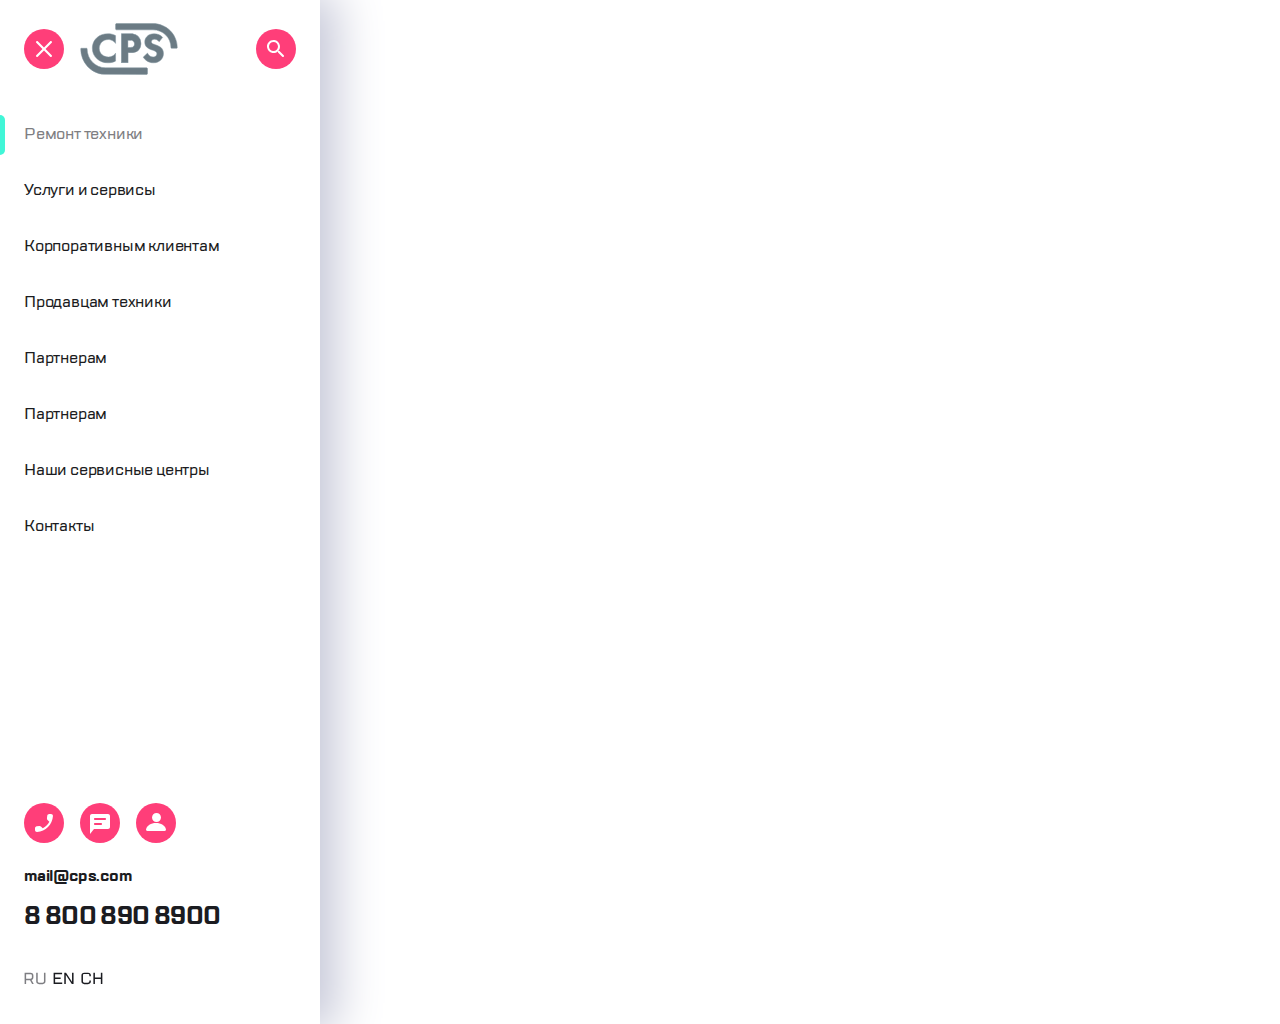
==== commit 0f1b8826: "Rename menu-index.html to index.html" ====
--- a/index.html
+++ b/index.html
@@ -4,96 +4,91 @@
     <meta charset="UTF-8" />
     <meta http-equiv="X-UA-Compatible" content="IE=edge" />
     <meta name="viewport" content="width=device-width, initial-scale=1.0" />
-    <link rel="stylesheet" href="css/normalize.css " />
-    <link rel="stylesheet" href="css/style.css" />
-    <title>Attempt 2</title>
+    <link rel="stylesheet" href="css/normalize.css" />
+    <link rel="stylesheet" href="css/menu.css" />
+    <title>Document</title>
   </head>
-  <body>
-    <header class="header">
-      <div class="header__leftBox">
-        <button class="header__btn-burger btn-general">
+  <body class="body">
+    <section class="section">
+      <header class="section__header header">
+        <button class="header__btn-burger-closed btn-general animation-btn">
           <img
-            src="./images/burger/burger.svg"
+            src="./images/burger_X/burger.svg"
             alt=""
-            class="header__imgBurg"
+            class="header__imgClosedBurger"
           />
         </button>
-        <button class="logo btn-general">
+        <button class="logo btn-general animation-btn">
           <img src="./images/logo/Group.svg" alt="" />
         </button>
-      </div>
-      <div class="header__rightBox">
-        <button class="header__btn-call btn-general">
-          <img src="./images/call/call.svg" alt="" />
+        <button class="header__btn-search btn-general animation-btn">
+          <img
+            src="./images/search/search.svg"
+            alt=""
+            class="header__imgClosedBurger"
+          />
         </button>
-        <button class="header__btn-chat btn-general">
-          <img src="./images/chat/chat.svg" alt="" />
-        </button>
-        <button class="header__btn-contact btn-general">
-          <img src="./images/contact/profile.svg" alt="" />
-        </button>
-        <button class="header__btn-repair btn-general">
-          <img src="./images/repair/full/repair.svg" alt="" />
-        </button>
-        <button class="header__btn-check btn-general">
-          <img src="./images/checkOut/checkstatus.svg" alt="" />
-        </button>
-      </div>
-    </header>
-
-    <main class="main">
-      <section class="main__service section">
-        <div class="section__wrapperForLS">
-          <h1 class="section__h1">Услуги и&nbsp;сервисы</h1>
-          <div class="section__buttons-Wrapper">
-            <button class="section__btn-repair btn-general">
-              Оставить заявку
-              <img
-                class="image-btn-repair"
-                src="./images/repair/full/repair.svg"
-                alt=""
-              />
-            </button>
-            <button class="section__btn-check btn-general">
-              Статус ремонта
-              <img
-                class="image-btn-check"
-                src="./images/checkOut/checkstatus.svg"
-                alt=""
-              />
-            </button>
-          </div>
+      </header>
+      <section class="section__main">
+        <a href="#" class="section__item section__item-active"
+          >Ремонт техники</a
+        >
+        <a href="#" class="section__item animation-link">Услуги и сервисы</a>
+        <a href="#" class="section__item animation-link"
+          >Корпоративным клиентам</a
+        >
+        <a href="#" class="section__item animation-link">Продавцам техники</a>
+        <a href="#" class="section__item animation-link">Партнерам</a>
+        <a href="#" class="section__item animation-link">Партнерам</a>
+        <a href="#" class="section__item animation-link"
+          >Наши сервисные центры</a
+        >
+        <a href="#" class="section__item animation-link">Контакты</a>
+      </section>
+      <footer class="section__footer footer">
+        <div class="footer__icons">
+          <button class="footer__btn-call btn-general animation-btn">
+            <img
+              src="./images/call/call.svg"
+              alt=""
+              class="footer__bottom-icon"
+            />
+          </button>
+          <button class="footer__btn-chat btn-general animation-btn">
+            <img
+              src="./images/chat/chat.svg"
+              alt=""
+              class="footer__bottom-icon"
+            />
+          </button>
+          <button class="footer__btn-contact btn-general animation-btn">
+            <img
+              src="./images/contact/profile.svg"
+              alt=""
+              class="footer__bottom-icon"
+            />
+          </button>
         </div>
-        <section class="section__items">
-          <a href="#" class="section__iteM section__iteM--active"
-            >Ремонтируемые бренды</a
+        <a href="mailto:mail@cps.com" class="footer__mail animation-link"
+          >mail@cps.com</a
+        >
+        <a href="tel:+78008908900" class="footer__tel animation-link"
+          >8 800 890 8900</a
+        >
+        <div class="footer__languageIcons">
+          <button
+            class="footer__btn-Language footer__btn-active btn-general animation-btn"
           >
-          <a href="#" class="section__iteM">Ремонтируемые устройства</a>
-          <a href="#" class="section__iteM">Цены на услуги</a>
-          <a href="#" class="section__iteM">Адреса сервисных центров</a>
-          <a href="#" class="section__iteM">Специальные цены</a>
-          <a href="#" class="section__iteM">Отзывы</a>
-        </section>
-        <div class="section__description-img">
-          <div class="section__Paragraph parag">
-            <p class="parag__text">
-              Мы являемся авторизованным сервисным центром по ремонту техники
-              Dell. Только у нас вы можете отремонтировать свой ноутбук Dell с
-              официальной гарантией производителя.<br />
-              <br /><span class="parag__span">
-                Мы успешно работаем с 1992 года и заслужили репутацию надежного
-                партнера что подтверждает большое количество постоянных
-                клиентов. Мы гордимся тем, что к нам обращаются по рекомендациям
-                и, в свою очередь, советуют нас родным и близким.
-              </span>
-            </p>
-
-            <button class="parag__readMore btn-general">Читать далее</button>
-          </div>
-
-          <img class="section__image" src="./images/jpeg/main.jpg" alt="" />
+            <img src="./images/lang/RU.svg" alt="" class="footer__imgRU" />
+          </button>
+          <button class="footer__btn-Language btn-general animation-btn">
+            <img src="./images/lang/EN.svg" alt="" class="footer__imgEN" />
+          </button>
+          <button class="footer__btn-Language btn-general animation-btn">
+            <img src="./images/lang/CH.svg" alt="" class="footer__imgCH" />
+          </button>
         </div>
-      </section>
-    </main>
+      </footer>
+    </section>
   </body>
 </html>
--- a/css/menu.css
+++ b/css/menu.css
@@ -0,0 +1,260 @@
+* {
+  box-sizing: border-box;
+}
+*::after,
+*::before {
+  box-sizing: border-box;
+}
+@font-face {
+  font-family: "TT Lakes";
+  src: url(../fonts/TTLakes-Italic.woff) format("woff");
+  font-weight: 400;
+  font-style: italic;
+}
+@font-face {
+  font-family: "TT Lakes";
+  src: url(../fonts/TTLakes-Bold.woff) format("woff");
+  font-weight: 700;
+  font-style: normal;
+  font-stretch: normal;
+  font-variant: normal;
+}
+@font-face {
+  font-family: "TT LakesRegular";
+  src: url(../fonts/TTLakes-Regular.woff) format("woff");
+  font-weight: 400;
+  font-style: normal;
+  font-stretch: normal;
+  font-variant: normal;
+}
+@font-face {
+  font-family: "TT Lakes Medium";
+  src: url(../fonts/TTLakes-Medium.woff) format("woff");
+  font-weight: 400;
+  font-style: normal;
+  font-stretch: normal;
+  font-variant: normal;
+}
+list-reset {
+  margin: 0;
+  padding: 0;
+  list-style-type: none;
+}
+a {
+  text-decoration: none;
+  color: #7e7e82;
+}
+.btn-general {
+  padding: 0;
+  border: none;
+  background-color: transparent;
+  cursor: pointer;
+}
+.body {
+  background-color: #fff;
+  width: 768px;
+  height: 1024px;
+}
+
+.section {
+  background-color: #ffffff;
+  width: 320px;
+  height: 1024px;
+  box-shadow: 10px 0 45px 6px #c4c6d7;
+}
+
+.section__header {
+}
+.header {
+  display: flex;
+  padding: 23px 24px;
+}
+.header__btn-burger-closed {
+  margin-right: 16px;
+}
+.btn-general {
+}
+.header__imgClosedBurger {
+}
+.logo {
+}
+.header__btn-search {
+  margin-left: auto;
+}
+.section__main {
+  display: flex;
+  flex-direction: column;
+  margin: 20px 24px;
+  margin-bottom: 265px;
+}
+.section__item {
+  font-family: TT Lakes Medium;
+  font-size: 16px;
+  font-weight: 400;
+  line-height: 24px;
+  letter-spacing: -0.20000000298023224px;
+  text-align: left;
+  color: #1b1c21;
+}
+.section__item {
+  margin-bottom: 32px;
+}
+.section__item:first-child {
+  position: relative;
+}
+.section__item:first-child::before {
+  content: "";
+  width: 10px;
+  height: 40px;
+  background-color: #41f6d7;
+  position: absolute;
+  top: -7px;
+  left: -29px;
+  border-radius: 5px;
+}
+.section__item:last-child {
+  margin-bottom: 0px;
+}
+.section__item-active {
+  color: #7e7e82;
+}
+.section__footer {
+  display: flex;
+  flex-direction: column;
+  margin: 0 24px 32px 24px;
+}
+.footer {
+}
+.footer__icons {
+  display: flex;
+  align-items: center;
+  margin-bottom: 16px;
+}
+.footer__btn-call {
+  margin-right: 16px;
+}
+.footer__btn-chat {
+  margin-right: 16px;
+}
+.header__btn-contact {
+}
+.footer__mail {
+  font-family: TT Lakes;
+  font-size: 16px;
+  line-height: 24px;
+  letter-spacing: -0.20000000298023224px;
+  text-align: left;
+  color: #1b1c21;
+}
+.footer__mail {
+  margin-bottom: 12px;
+}
+.footer__tel {
+  font-family: TT Lakes;
+  font-size: 24px;
+  font-weight: 700;
+  line-height: 32px;
+  letter-spacing: -0.6000000238418579px;
+  text-align: left;
+  color: #1b1c21;
+}
+.footer__tel {
+  margin-bottom: 40px;
+}
+.footer__languageIcons {
+  display: flex;
+  align-items: center;
+}
+.footer__btn-Language {
+  display: flex;
+  margin-right: 7px;
+}
+.footer__btn-active {
+}
+.footer__imgEN {
+  align-self: center;
+}
+
+.section__item {
+  opacity: 1;
+  transition: opacity 0.3s ease-in-out;
+}
+.section__item:hover {
+  opacity: 0.5;
+}
+/* a:hover {
+  opacity: 0.1;
+} */
+.footer__btn-Language:hover {
+  transform: translatey(15px) rotate(360deg);
+}
+.animation-btn {
+  transition: all 0.3s ease-in-out;
+}
+.animation-btn:hover .header__imgClosedBurger {
+}
+.animation-btn:hover .header__imgClosedBurger {
+  animation-name: rotateIcon, move1;
+  animation-duration: 5s, 3s;
+}
+
+@keyframes rotateIcon {
+  50% {
+    transform: rotate(360deg);
+  }
+}
+@keyframes move1 {
+  100% {
+    transform: translateY(8px);
+  }
+}
+
+.animation-btn:hover .footer__bottom-icon {
+  animation-name: rotateIcon2, move2;
+  animation-duration: 3s, 3s;
+}
+@keyframes rotateIcon {
+  50% {
+    transform: rotate(360deg);
+  }
+}
+@keyframes move1 {
+  100% {
+    transform: translatey(4px) scale(1.2);
+  }
+}
+@keyframes rotateIcon2 {
+  50% {
+    transform: rotate(360deg);
+  }
+}
+@keyframes move2 {
+  100% {
+    transform: translate(4px, -15px) scale(1.2);
+    opacity: 0.8;
+  }
+}
+.logo {
+  position: relative;
+  overflow: hidden;
+  color: #fff;
+
+  border-radius: 5px;
+}
+
+.logo:after {
+  content: "";
+  position: absolute;
+  top: 50%;
+  left: 50%;
+  transform: translate(-50%, -50%) scale(0);
+  background-color: rgba(255, 255, 255, 0.3);
+  border-radius: 100%;
+  width: 10px;
+  height: 10px;
+  transition: transform 0.8s ease-out;
+}
+
+.logo:hover:after {
+  transform: translate(-50%, -50%) scale(15);
+}
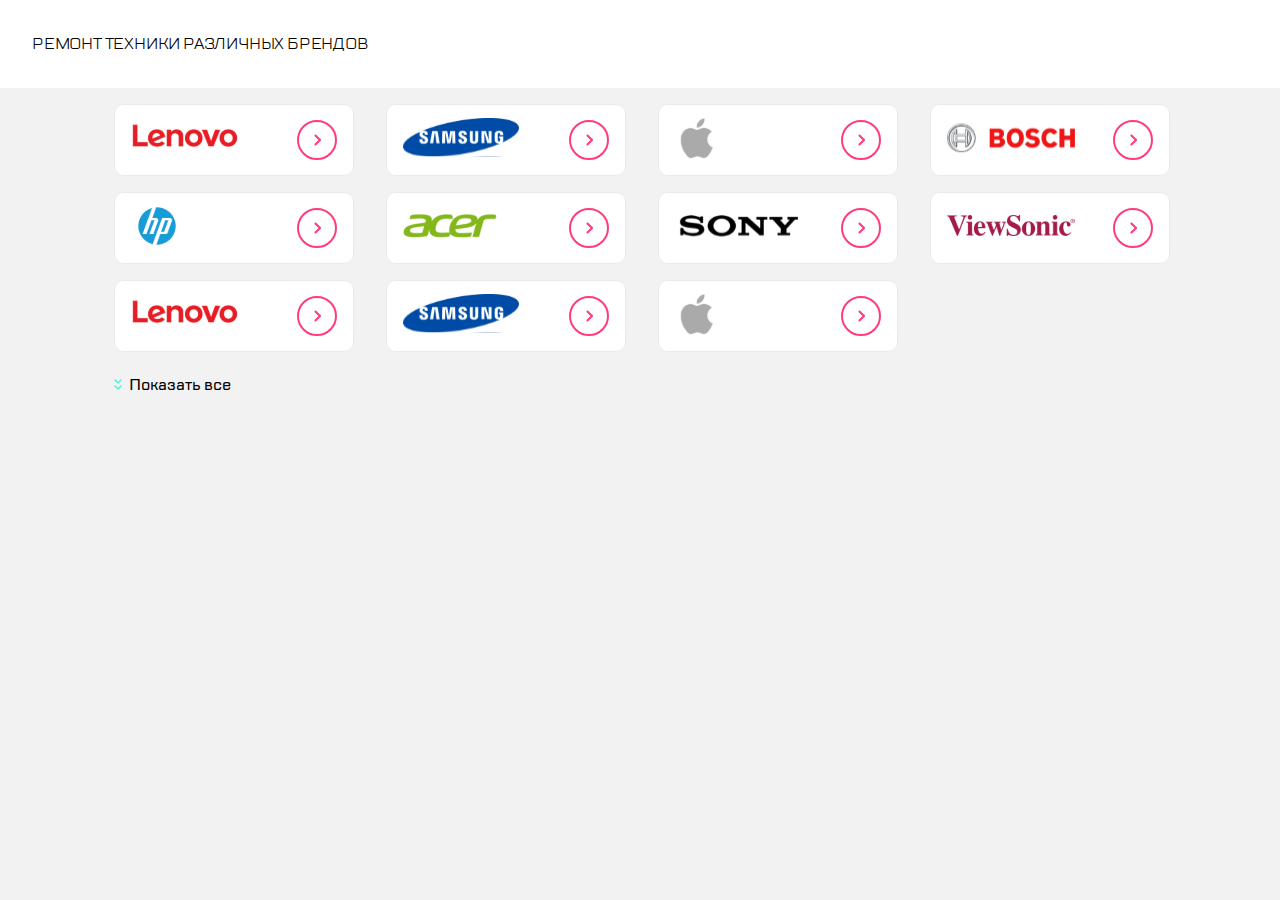
==== commit a6a4bc28: "Add files via upload" ====
--- a/index.html
+++ b/index.html
@@ -4,91 +4,193 @@
     <meta charset="UTF-8" />
     <meta http-equiv="X-UA-Compatible" content="IE=edge" />
     <meta name="viewport" content="width=device-width, initial-scale=1.0" />
+    <link
+      rel="stylesheet"
+      href="https://cdn.jsdelivr.net/npm/swiper@9/swiper-bundle.min.css"
+    />
     <link rel="stylesheet" href="css/normalize.css" />
-    <link rel="stylesheet" href="css/menu.css" />
+    <link rel="stylesheet" href="css/style.css" />
     <title>Document</title>
   </head>
-  <body class="body">
-    <section class="section">
-      <header class="section__header header">
-        <button class="header__btn-burger-closed btn-general animation-btn">
-          <img
-            src="./images/burger_X/burger.svg"
-            alt=""
-            class="header__imgClosedBurger"
-          />
-        </button>
-        <button class="logo btn-general animation-btn">
-          <img src="./images/logo/Group.svg" alt="" />
-        </button>
-        <button class="header__btn-search btn-general animation-btn">
-          <img
-            src="./images/search/search.svg"
-            alt=""
-            class="header__imgClosedBurger"
-          />
-        </button>
-      </header>
-      <section class="section__main">
-        <a href="#" class="section__item section__item-active"
-          >Ремонт техники</a
-        >
-        <a href="#" class="section__item animation-link">Услуги и сервисы</a>
-        <a href="#" class="section__item animation-link"
-          >Корпоративным клиентам</a
-        >
-        <a href="#" class="section__item animation-link">Продавцам техники</a>
-        <a href="#" class="section__item animation-link">Партнерам</a>
-        <a href="#" class="section__item animation-link">Партнерам</a>
-        <a href="#" class="section__item animation-link"
-          >Наши сервисные центры</a
-        >
-        <a href="#" class="section__item animation-link">Контакты</a>
-      </section>
-      <footer class="section__footer footer">
-        <div class="footer__icons">
-          <button class="footer__btn-call btn-general animation-btn">
-            <img
-              src="./images/call/call.svg"
-              alt=""
-              class="footer__bottom-icon"
-            />
+  <body>
+    <section class="brand-list-container">
+      <div class="header">
+        <span class="header__title">Ремонт техники различных брендов</span>
+      </div>
+      <div class="swiper-container">
+        <div class="swiper brand-list-container__swiper">
+          <!-- Additional required wrapper -->
+          <div class="swiper-wrapper">
+            <!-- Slides -->
+            <div class="swiper-slide">
+              <div class="swiper-slide__content">
+                <div class="swiper__img">
+                  <img
+                    src="./images/logo_small/lenov.svg"
+                    alt=""
+                    class="slide__innerImg"
+                  />
+                </div>
+                <a href="#" class="swiper__link"
+                  ><img src="./images/logo_arrow/go.svg" alt=""
+                /></a>
+              </div>
+            </div>
+            <div class="swiper-slide">
+              <div class="swiper-slide__content">
+                <div class="swiper__img">
+                  <img
+                    src="./images/logo_small/samsun.svg"
+                    alt=""
+                    class="slide__innerImg"
+                  />
+                </div>
+                <a href="#" class="swiper__link"
+                  ><img src="./images/logo_arrow/go.svg" alt=""
+                /></a>
+              </div>
+            </div>
+            <div class="swiper-slide">
+              <div class="swiper-slide__content">
+                <div class="swiper__img">
+                  <img
+                    src="./images/logo_small/apple.svg"
+                    alt=""
+                    class="slide__innerImg"
+                  />
+                </div>
+                <a href="#" class="swiper__link"
+                  ><img src="./images/logo_arrow/go.svg" alt=""
+                /></a>
+              </div>
+            </div>
+            <div class="swiper-slide">
+              <div class="swiper-slide__content">
+                <div class="swiper__img">
+                  <img
+                    src="./images/logo_small/bosh.svg"
+                    alt=""
+                    class="slide__innerImg"
+                  />
+                </div>
+                <a href="#" class="swiper__link"
+                  ><img src="./images/logo_arrow/go.svg" alt=""
+                /></a>
+              </div>
+            </div>
+            <div class="swiper-slide">
+              <div class="swiper-slide__content">
+                <div class="swiper__img">
+                  <img
+                    src="./images/logo_small/hp.svg"
+                    alt=""
+                    class="slide__innerImg"
+                  />
+                </div>
+                <a href="#" class="swiper__link"
+                  ><img src="./images/logo_arrow/go.svg" alt=""
+                /></a>
+              </div>
+            </div>
+            <div class="swiper-slide">
+              <div class="swiper-slide__content">
+                <div class="swiper__img">
+                  <img
+                    src="./images/logo_small/accer.svg"
+                    alt=""
+                    class="slide__innerImg"
+                  />
+                </div>
+                <a href="#" class="swiper__link"
+                  ><img src="./images/logo_arrow/go.svg" alt=""
+                /></a>
+              </div>
+            </div>
+            <div class="swiper-slide">
+              <div class="swiper-slide__content">
+                <div class="swiper__img">
+                  <img
+                    src="./images/logo_small/sony.svg"
+                    alt=""
+                    class="slide__innerImg"
+                  />
+                </div>
+                <a href="#" class="swiper__link"
+                  ><img src="./images/logo_arrow/go.svg" alt=""
+                /></a>
+              </div>
+            </div>
+            <div class="swiper-slide">
+              <div class="swiper-slide__content">
+                <div class="swiper__img">
+                  <img
+                    src="./images/logo_small/viewSonic.svg"
+                    alt=""
+                    class="slide__innerImg"
+                  />
+                </div>
+                <a href="#" class="swiper__link"
+                  ><img src="./images/logo_arrow/go.svg" alt=""
+                /></a>
+              </div>
+            </div>
+            <div class="swiper-slide">
+              <div class="swiper-slide__content">
+                <div class="swiper__img">
+                  <img
+                    src="./images/logo_small/lenov.svg"
+                    alt=""
+                    class="slide__innerImg"
+                  />
+                </div>
+                <a href="#" class="swiper__link"
+                  ><img src="./images/logo_arrow/go.svg" alt=""
+                /></a>
+              </div>
+            </div>
+            <div class="swiper-slide">
+              <div class="swiper-slide__content">
+                <div class="swiper__img">
+                  <img
+                    src="./images/logo_small/samsun.svg"
+                    alt=""
+                    class="slide__innerImg"
+                  />
+                </div>
+                <a href="#" class="swiper__link"
+                  ><img src="./images/logo_arrow/go.svg" alt=""
+                /></a>
+              </div>
+            </div>
+            <div class="swiper-slide">
+              <div class="swiper-slide__content">
+                <div class="swiper__img">
+                  <img
+                    src="./images/logo_small/apple.svg"
+                    alt=""
+                    class="slide__innerImg"
+                  />
+                </div>
+                <a href="#" class="swiper__link"
+                  ><img src="./images/logo_arrow/go.svg" alt=""
+                /></a>
+              </div>
+            </div>
+          </div>
+          <button
+            id="show_more"
+            role="button"
+            class="swiper__show-more-button btn-general"
+          >
+            Показать все
           </button>
-          <button class="footer__btn-chat btn-general animation-btn">
-            <img
-              src="./images/chat/chat.svg"
-              alt=""
-              class="footer__bottom-icon"
-            />
-          </button>
-          <button class="footer__btn-contact btn-general animation-btn">
-            <img
-              src="./images/contact/profile.svg"
-              alt=""
-              class="footer__bottom-icon"
-            />
-          </button>
+          <!-- If we need pagination -->
         </div>
-        <a href="mailto:mail@cps.com" class="footer__mail animation-link"
-          >mail@cps.com</a
-        >
-        <a href="tel:+78008908900" class="footer__tel animation-link"
-          >8 800 890 8900</a
-        >
-        <div class="footer__languageIcons">
-          <button
-            class="footer__btn-Language footer__btn-active btn-general animation-btn"
-          >
-            <img src="./images/lang/RU.svg" alt="" class="footer__imgRU" />
-          </button>
-          <button class="footer__btn-Language btn-general animation-btn">
-            <img src="./images/lang/EN.svg" alt="" class="footer__imgEN" />
-          </button>
-          <button class="footer__btn-Language btn-general animation-btn">
-            <img src="./images/lang/CH.svg" alt="" class="footer__imgCH" />
-          </button>
-        </div>
-      </footer>
+        <div class="swiper-pagination"></div>
+      </div>
     </section>
+    <script src="https://cdn.jsdelivr.net/npm/swiper@9/swiper-bundle.min.js"></script>
+    <script src="./js/swiper.js"></script>
+    <script src="./js/button-show-more.js"></script>
   </body>
 </html>
--- a/css/style.css
+++ b/css/style.css
@@ -0,0 +1,272 @@
+* {
+  box-sizing: border-box;
+}
+*::after,
+*::before {
+  box-sizing: border-box;
+}
+:root {
+  --main-color: #ff6f69;
+}
+@font-face {
+  font-family: "TT Lakes";
+  src: url(../fonts/TTLakes-Italic.woff) format("woff");
+  font-weight: 400;
+  font-style: italic;
+}
+@font-face {
+  font-family: "TT Lakes";
+  src: url(../fonts/TTLakes-Bold.woff) format("woff");
+  font-weight: 700;
+  font-style: normal;
+  font-stretch: normal;
+  font-variant: normal;
+}
+@font-face {
+  font-family: "TT LakesRegular";
+  src: url(../fonts/TTLakes-Regular.woff) format("woff");
+  font-weight: 400;
+  font-style: normal;
+  font-stretch: normal;
+  font-variant: normal;
+}
+@font-face {
+  font-family: "TT Lakes";
+  src: url(../fonts/TTLakes-Medium.woff) format("woff");
+  font-weight: 400;
+  font-style: normal;
+  font-stretch: normal;
+  font-variant: normal;
+}
+body {
+  font-family: "TT Lakes", serif;
+  font-weight: 400;
+  margin: 0;
+  padding: 0;
+  overflow-x: hidden;
+  background-color: #f2f2f2;
+}
+list-reset {
+  margin: 0;
+  padding: 0;
+  list-style-type: none;
+}
+a {
+  text-decoration: none;
+  color: #7e7e82;
+}
+.btn-general {
+  padding: 0;
+  border: none;
+  background-color: transparent;
+  cursor: pointer;
+}
+.hidden {
+  display: none;
+}
+.header {
+  background-color: white;
+  padding: 16px;
+}
+@media (min-width: 768px) {
+  .header {
+    background-color: white;
+    padding: 24px;
+  }
+}
+@media (min-width: 1120px) {
+  .header {
+    background-color: white;
+    padding: 32px;
+  }
+}
+.header__title {
+  font-family: TT LakesRegular;
+  font-size: 16px;
+  line-height: 24px;
+  font-weight: 400;
+  letter-spacing: -0.20000000298023224px;
+  text-align: left;
+  margin: 0;
+  background-color: white;
+  text-transform: uppercase;
+}
+.swiper-container {
+  display: flex;
+  padding-top: 16px;
+  position: relative;
+}
+@media (min-width: 768px) {
+  .swiper-container {
+    display: flex;
+    flex-direction: column;
+    padding-top: 16px;
+    position: relative;
+  }
+}
+.swiper {
+  padding-left: 6px;
+}
+
+.brand-list-container {
+  height: 424px;
+  overflow: visible;
+}
+@media (min-width: 768px) {
+  .swiper {
+    padding-left: 24px;
+    width: 810px;
+  }
+}
+@media (min-width: 1120px) {
+  .swiper {
+    padding-left: 6px;
+
+    width: 1065px;
+    margin: 0 auto;
+  }
+}
+.swiper::after {
+  content: "";
+  position: absolute;
+  height: 72px;
+  width: 20px;
+  background-image: linear-gradient(to left, #f8f8f8, #f8f8f800);
+  right: 0;
+  top: 0;
+  z-index: 2;
+}
+@media (min-width: 767px) {
+  .swiper::after {
+    display: none;
+  }
+}
+.swiper::before {
+  content: "";
+}
+.swiper-wrapper {
+  position: relative;
+  /* width:100%; */
+  height: 100%;
+  z-index: 1;
+  display: flex;
+
+  transition-property: transform;
+  transition-timing-function: var(
+    --swiper-wrapper-transition-timing-function,
+    initial
+  );
+  box-sizing: content-box;
+}
+@media (min-width: 768px) {
+  .swiper-wrapper {
+    flex-wrap: wrap;
+    gap: 16px 24px;
+  }
+}
+@media (min-width: 1120px) {
+  .swiper-wrapper {
+    flex-wrap: wrap;
+    gap: 16px 32px;
+  }
+}
+.swiper-slide {
+  width: 240px;
+  height: 72px;
+}
+.swiper-slide__content {
+  display: flex;
+  overflow: visible;
+  background: #ffffff;
+  display: flex;
+  width: 240px;
+  height: 72px;
+  border-radius: 10px;
+  border: 1px solid #eaeaea;
+  box-sizing: border-box;
+  padding: 0px 16px;
+  justify-content: space-between;
+  align-items: center;
+  position: relative;
+  overflow: visible;
+}
+.swiper__img {
+}
+.slide__innerImg {
+}
+.swiper__link {
+  width: 40px;
+  height: 40px;
+}
+
+.swiper-pagination {
+}
+.swiper-horizontal > .swiper-pagination-bullets,
+.swiper-pagination-bullets.swiper-pagination-horizontal,
+.swiper-pagination-custom,
+.swiper-pagination-fraction {
+  /* /* bottom: var(--swiper-pagination-bottom, 8px); */
+  top: 98px;
+  left: 0;
+  width: 100%;
+  height: 17px;
+}
+@media (min-width: 369px) {
+  .swiper-horizontal > .swiper-pagination-bullets,
+  .swiper-pagination-bullets.swiper-pagination-horizontal,
+  .swiper-pagination-custom,
+  .swiper-pagination-fraction {
+    /* /* bottom: var(--swiper-pagination-bottom, 8px); */
+    top: 98px;
+    left: 0;
+    width: 100%;
+    height: 17px;
+  }
+}
+.swiper-pagination-bullet-active {
+  background-color: #b5b6bc;
+}
+.swiper__show-more-button {
+  display: none;
+  transition: transform 0.3s ease-in-out;
+}
+.swiper__show-more-button:active {
+  transform: scale(0.9);
+}
+.swiper__show-more-button:hover {
+  background-color: #eeeeee;
+  cursor: pointer;
+}
+.swiper__show-more-button::before {
+  content: "";
+  background: url("../images/iconGREEN-double-ARROW.svg") no-repeat;
+  width: 15px;
+  height: 15px;
+  /* margin-right: 15px; */
+  transition: all 0.1s ease-out;
+}
+
+.swiper__show-more-button--active::before {
+  transform: rotate(180deg);
+  align-self: flex-start;
+  justify-self: center;
+}
+@media (min-width: 768px) {
+  .swiper__show-more-button {
+    display: flex;
+    align-items: end;
+    margin-top: 24px;
+  }
+  .swiper__show-more-button--active {
+    display: flex;
+    align-items: end;
+    margin-top: 24px;
+    position: relative;
+    margin-left: 19px;
+  }
+  .swiper__show-more-button--active::before {
+    transform: rotate(180deg);
+    position: absolute;
+    left: -24px;
+  }
+}
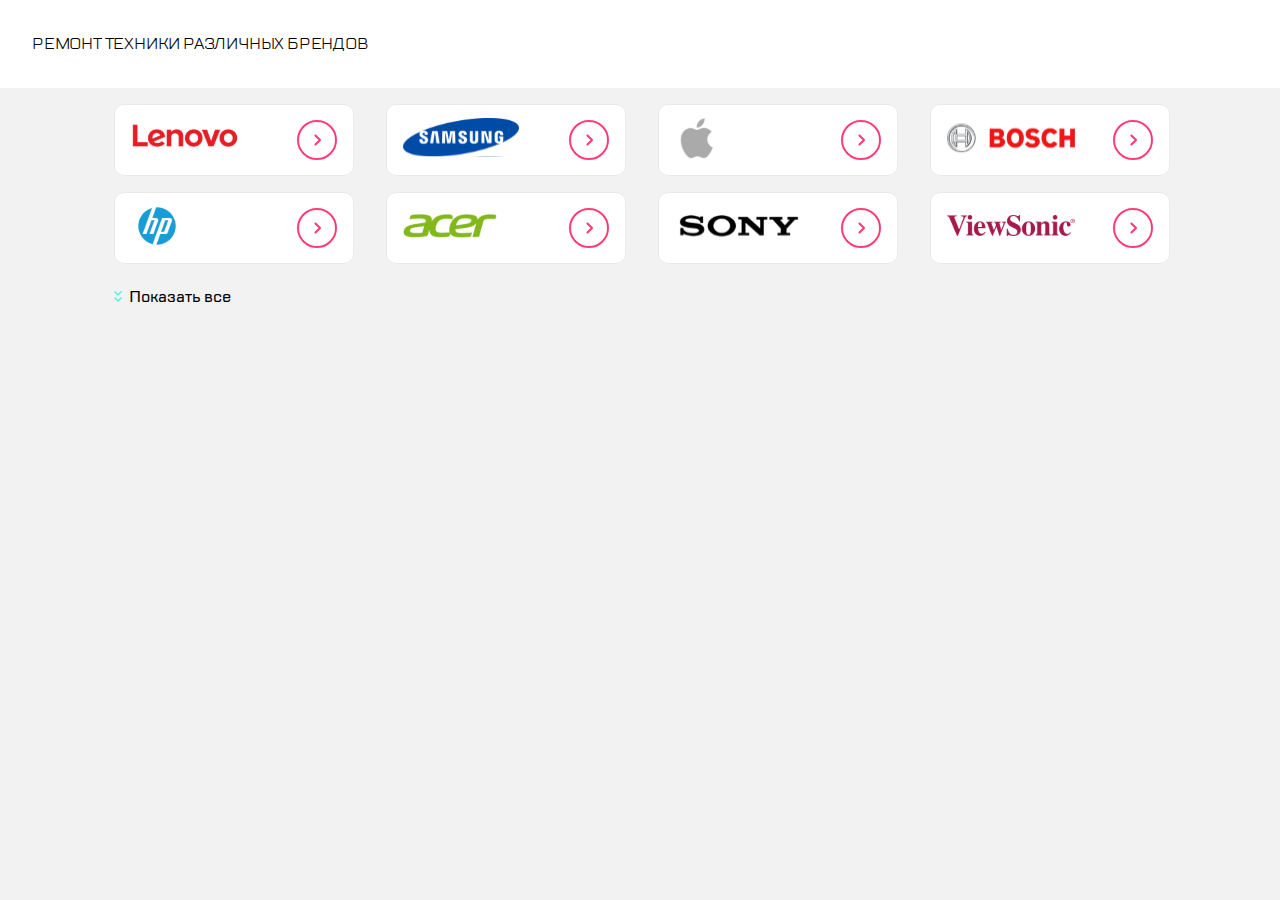
==== commit 612f170e: "h2+ a href" ====
--- a/index.html
+++ b/index.html
@@ -15,7 +15,7 @@
   <body>
     <section class="brand-list-container">
       <div class="header">
-        <span class="header__title">Ремонт техники различных брендов</span>
+        <h2 class="header__title">Ремонт техники различных брендов</h2>
       </div>
       <div class="swiper-container">
         <div class="swiper brand-list-container__swiper">
@@ -23,158 +23,180 @@
           <div class="swiper-wrapper">
             <!-- Slides -->
             <div class="swiper-slide">
-              <div class="swiper-slide__content">
-                <div class="swiper__img">
-                  <img
-                    src="./images/logo_small/lenov.svg"
-                    alt=""
-                    class="slide__innerImg"
-                  />
-                </div>
-                <a href="#" class="swiper__link"
-                  ><img src="./images/logo_arrow/go.svg" alt=""
-                /></a>
-              </div>
-            </div>
-            <div class="swiper-slide">
-              <div class="swiper-slide__content">
-                <div class="swiper__img">
-                  <img
-                    src="./images/logo_small/samsun.svg"
-                    alt=""
-                    class="slide__innerImg"
-                  />
-                </div>
-                <a href="#" class="swiper__link"
-                  ><img src="./images/logo_arrow/go.svg" alt=""
-                /></a>
-              </div>
-            </div>
-            <div class="swiper-slide">
-              <div class="swiper-slide__content">
-                <div class="swiper__img">
-                  <img
-                    src="./images/logo_small/apple.svg"
-                    alt=""
-                    class="slide__innerImg"
-                  />
-                </div>
-                <a href="#" class="swiper__link"
-                  ><img src="./images/logo_arrow/go.svg" alt=""
-                /></a>
-              </div>
-            </div>
-            <div class="swiper-slide">
-              <div class="swiper-slide__content">
-                <div class="swiper__img">
-                  <img
-                    src="./images/logo_small/bosh.svg"
-                    alt=""
-                    class="slide__innerImg"
-                  />
-                </div>
-                <a href="#" class="swiper__link"
-                  ><img src="./images/logo_arrow/go.svg" alt=""
-                /></a>
-              </div>
-            </div>
-            <div class="swiper-slide">
-              <div class="swiper-slide__content">
-                <div class="swiper__img">
-                  <img
-                    src="./images/logo_small/hp.svg"
-                    alt=""
-                    class="slide__innerImg"
-                  />
-                </div>
-                <a href="#" class="swiper__link"
-                  ><img src="./images/logo_arrow/go.svg" alt=""
-                /></a>
-              </div>
-            </div>
-            <div class="swiper-slide">
-              <div class="swiper-slide__content">
-                <div class="swiper__img">
-                  <img
-                    src="./images/logo_small/accer.svg"
-                    alt=""
-                    class="slide__innerImg"
-                  />
-                </div>
-                <a href="#" class="swiper__link"
-                  ><img src="./images/logo_arrow/go.svg" alt=""
-                /></a>
-              </div>
-            </div>
-            <div class="swiper-slide">
-              <div class="swiper-slide__content">
-                <div class="swiper__img">
-                  <img
-                    src="./images/logo_small/sony.svg"
-                    alt=""
-                    class="slide__innerImg"
-                  />
-                </div>
-                <a href="#" class="swiper__link"
-                  ><img src="./images/logo_arrow/go.svg" alt=""
-                /></a>
-              </div>
-            </div>
-            <div class="swiper-slide">
-              <div class="swiper-slide__content">
-                <div class="swiper__img">
-                  <img
-                    src="./images/logo_small/viewSonic.svg"
-                    alt=""
-                    class="slide__innerImg"
-                  />
-                </div>
-                <a href="#" class="swiper__link"
-                  ><img src="./images/logo_arrow/go.svg" alt=""
-                /></a>
-              </div>
-            </div>
-            <div class="swiper-slide">
-              <div class="swiper-slide__content">
-                <div class="swiper__img">
-                  <img
-                    src="./images/logo_small/lenov.svg"
-                    alt=""
-                    class="slide__innerImg"
-                  />
-                </div>
-                <a href="#" class="swiper__link"
-                  ><img src="./images/logo_arrow/go.svg" alt=""
-                /></a>
-              </div>
-            </div>
-            <div class="swiper-slide">
-              <div class="swiper-slide__content">
-                <div class="swiper__img">
-                  <img
-                    src="./images/logo_small/samsun.svg"
-                    alt=""
-                    class="slide__innerImg"
-                  />
-                </div>
-                <a href="#" class="swiper__link"
-                  ><img src="./images/logo_arrow/go.svg" alt=""
-                /></a>
-              </div>
-            </div>
-            <div class="swiper-slide">
-              <div class="swiper-slide__content">
-                <div class="swiper__img">
-                  <img
-                    src="./images/logo_small/apple.svg"
-                    alt=""
-                    class="slide__innerImg"
-                  />
-                </div>
-                <a href="#" class="swiper__link"
-                  ><img src="./images/logo_arrow/go.svg" alt=""
-                /></a>
-              </div>
+              <a href="#">
+                <div class="swiper-slide__content">
+                  <div class="swiper__img">
+                    <img
+                      src="./images/logo_small/lenov.svg"
+                      alt=""
+                      class="slide__innerImg"
+                    />
+                  </div>
+                  <a href="#" class="swiper__link"
+                    ><img src="./images/logo_arrow/go.svg" alt=""
+                  /></a>
+                </div>
+              </a>
+            </div>
+            <div class="swiper-slide">
+              <a href="#">
+                <div class="swiper-slide__content">
+                  <div class="swiper__img">
+                    <img
+                      src="./images/logo_small/samsun.svg"
+                      alt=""
+                      class="slide__innerImg"
+                    />
+                  </div>
+                  <a href="#" class="swiper__link"
+                    ><img src="./images/logo_arrow/go.svg" alt=""
+                  /></a>
+                </div>
+              </a>
+            </div>
+            <div class="swiper-slide">
+              <a href="#">
+                <div class="swiper-slide__content">
+                  <div class="swiper__img">
+                    <img
+                      src="./images/logo_small/apple.svg"
+                      alt=""
+                      class="slide__innerImg"
+                    />
+                  </div>
+                  <a href="#" class="swiper__link"
+                    ><img src="./images/logo_arrow/go.svg" alt=""
+                  /></a>
+                </div>
+              </a>
+            </div>
+            <div class="swiper-slide">
+              <a href="#">
+                <div class="swiper-slide__content">
+                  <div class="swiper__img">
+                    <img
+                      src="./images/logo_small/bosh.svg"
+                      alt=""
+                      class="slide__innerImg"
+                    />
+                  </div>
+                  <a href="#" class="swiper__link"
+                    ><img src="./images/logo_arrow/go.svg" alt=""
+                  /></a>
+                </div>
+              </a>
+            </div>
+            <div class="swiper-slide">
+              <a href="#">
+                <div class="swiper-slide__content">
+                  <div class="swiper__img">
+                    <img
+                      src="./images/logo_small/hp.svg"
+                      alt=""
+                      class="slide__innerImg"
+                    />
+                  </div>
+                  <a href="#" class="swiper__link"
+                    ><img src="./images/logo_arrow/go.svg" alt=""
+                  /></a>
+                </div>
+              </a>
+            </div>
+            <div class="swiper-slide">
+              <a href="#">
+                <div class="swiper-slide__content">
+                  <div class="swiper__img">
+                    <img
+                      src="./images/logo_small/accer.svg"
+                      alt=""
+                      class="slide__innerImg"
+                    />
+                  </div>
+                  <a href="#" class="swiper__link"
+                    ><img src="./images/logo_arrow/go.svg" alt=""
+                  /></a>
+                </div>
+              </a>
+            </div>
+            <div class="swiper-slide">
+              <a href="#">
+                <div class="swiper-slide__content">
+                  <div class="swiper__img">
+                    <img
+                      src="./images/logo_small/sony.svg"
+                      alt=""
+                      class="slide__innerImg"
+                    />
+                  </div>
+                  <a href="#" class="swiper__link"
+                    ><img src="./images/logo_arrow/go.svg" alt=""
+                  /></a>
+                </div>
+              </a>
+            </div>
+            <div class="swiper-slide">
+              <a href="#">
+                <div class="swiper-slide__content">
+                  <div class="swiper__img">
+                    <img
+                      src="./images/logo_small/viewSonic.svg"
+                      alt=""
+                      class="slide__innerImg"
+                    />
+                  </div>
+                  <a href="#" class="swiper__link"
+                    ><img src="./images/logo_arrow/go.svg" alt=""
+                  /></a>
+                </div>
+              </a>
+            </div>
+            <div class="swiper-slide">
+              <a href="#">
+                <div class="swiper-slide__content">
+                  <div class="swiper__img">
+                    <img
+                      src="./images/logo_small/lenov.svg"
+                      alt=""
+                      class="slide__innerImg"
+                    />
+                  </div>
+                  <a href="#" class="swiper__link"
+                    ><img src="./images/logo_arrow/go.svg" alt=""
+                  /></a>
+                </div>
+              </a>
+            </div>
+            <div class="swiper-slide">
+              <a href="#">
+                <div class="swiper-slide__content">
+                  <div class="swiper__img">
+                    <img
+                      src="./images/logo_small/samsun.svg"
+                      alt=""
+                      class="slide__innerImg"
+                    />
+                  </div>
+                  <a href="#" class="swiper__link"
+                    ><img src="./images/logo_arrow/go.svg" alt=""
+                  /></a>
+                </div>
+              </a>
+            </div>
+            <div class="swiper-slide">
+              <a href="#">
+                <div class="swiper-slide__content">
+                  <div class="swiper__img">
+                    <img
+                      src="./images/logo_small/apple.svg"
+                      alt=""
+                      class="slide__innerImg"
+                    />
+                  </div>
+                  <a href="#" class="swiper__link"
+                    ><img src="./images/logo_arrow/go.svg" alt=""
+                  /></a>
+                </div>
+              </a>
             </div>
           </div>
           <button
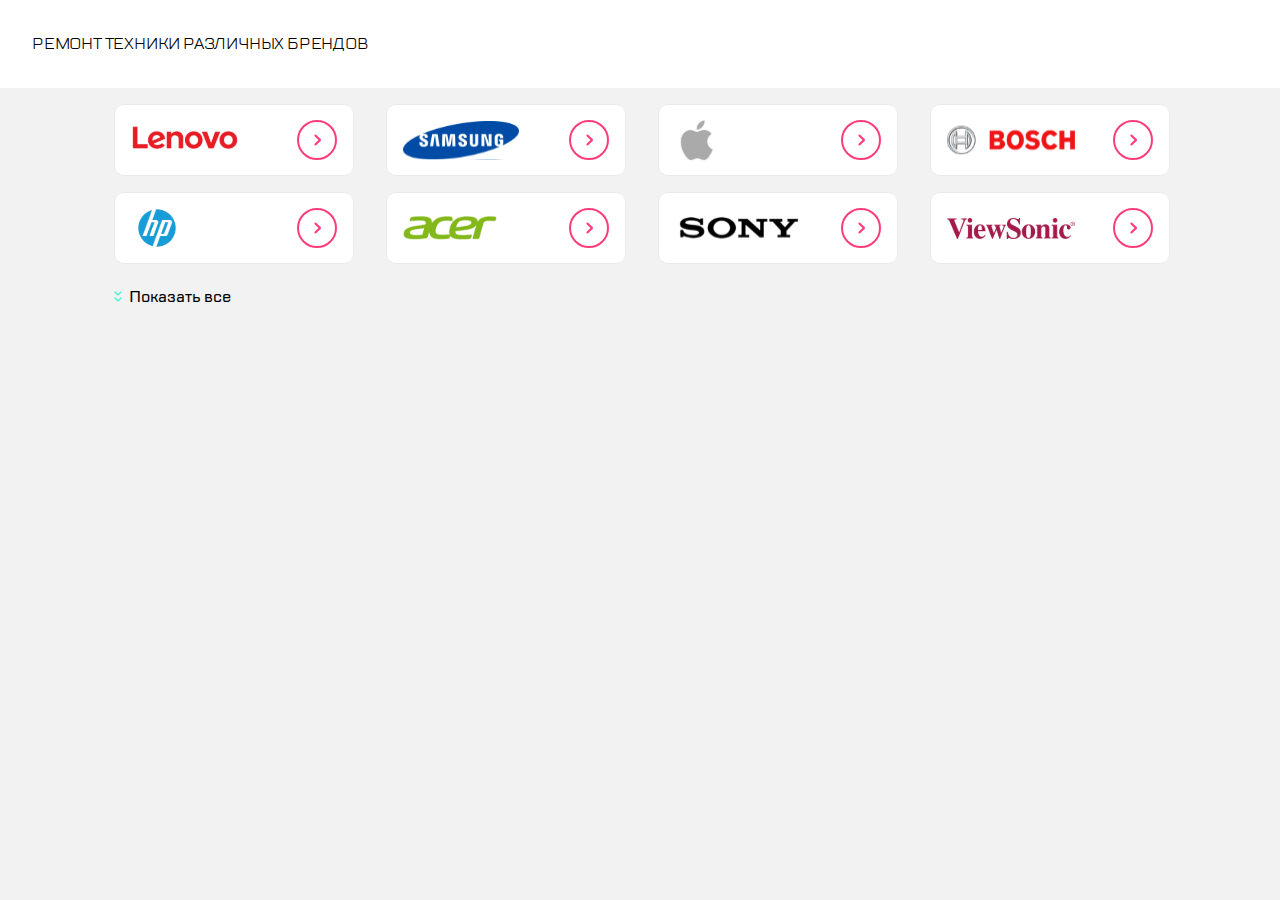
==== commit 19e64306: "svg arrow и все поле ссылка плюс убрал лишние дивы-контейнеры" ====
--- a/index.html
+++ b/index.html
@@ -23,181 +23,369 @@
           <div class="swiper-wrapper">
             <!-- Slides -->
             <div class="swiper-slide">
-              <a href="#">
-                <div class="swiper-slide__content">
-                  <div class="swiper__img">
-                    <img
-                      src="./images/logo_small/lenov.svg"
-                      alt=""
-                      class="slide__innerImg"
-                    />
-                  </div>
-                  <a href="#" class="swiper__link"
-                    ><img src="./images/logo_arrow/go.svg" alt=""
-                  /></a>
-                </div>
-              </a>
-            </div>
-            <div class="swiper-slide">
-              <a href="#">
-                <div class="swiper-slide__content">
-                  <div class="swiper__img">
-                    <img
-                      src="./images/logo_small/samsun.svg"
-                      alt=""
-                      class="slide__innerImg"
-                    />
-                  </div>
-                  <a href="#" class="swiper__link"
-                    ><img src="./images/logo_arrow/go.svg" alt=""
-                  /></a>
-                </div>
-              </a>
-            </div>
-            <div class="swiper-slide">
-              <a href="#">
-                <div class="swiper-slide__content">
-                  <div class="swiper__img">
-                    <img
-                      src="./images/logo_small/apple.svg"
-                      alt=""
-                      class="slide__innerImg"
-                    />
-                  </div>
-                  <a href="#" class="swiper__link"
-                    ><img src="./images/logo_arrow/go.svg" alt=""
-                  /></a>
-                </div>
-              </a>
-            </div>
-            <div class="swiper-slide">
-              <a href="#">
-                <div class="swiper-slide__content">
-                  <div class="swiper__img">
-                    <img
-                      src="./images/logo_small/bosh.svg"
-                      alt=""
-                      class="slide__innerImg"
-                    />
-                  </div>
-                  <a href="#" class="swiper__link"
-                    ><img src="./images/logo_arrow/go.svg" alt=""
-                  /></a>
-                </div>
-              </a>
-            </div>
-            <div class="swiper-slide">
-              <a href="#">
-                <div class="swiper-slide__content">
-                  <div class="swiper__img">
-                    <img
-                      src="./images/logo_small/hp.svg"
-                      alt=""
-                      class="slide__innerImg"
-                    />
-                  </div>
-                  <a href="#" class="swiper__link"
-                    ><img src="./images/logo_arrow/go.svg" alt=""
-                  /></a>
-                </div>
-              </a>
-            </div>
-            <div class="swiper-slide">
-              <a href="#">
-                <div class="swiper-slide__content">
-                  <div class="swiper__img">
-                    <img
-                      src="./images/logo_small/accer.svg"
-                      alt=""
-                      class="slide__innerImg"
-                    />
-                  </div>
-                  <a href="#" class="swiper__link"
-                    ><img src="./images/logo_arrow/go.svg" alt=""
-                  /></a>
-                </div>
-              </a>
-            </div>
-            <div class="swiper-slide">
-              <a href="#">
-                <div class="swiper-slide__content">
-                  <div class="swiper__img">
-                    <img
-                      src="./images/logo_small/sony.svg"
-                      alt=""
-                      class="slide__innerImg"
-                    />
-                  </div>
-                  <a href="#" class="swiper__link"
-                    ><img src="./images/logo_arrow/go.svg" alt=""
-                  /></a>
-                </div>
-              </a>
-            </div>
-            <div class="swiper-slide">
-              <a href="#">
-                <div class="swiper-slide__content">
-                  <div class="swiper__img">
-                    <img
-                      src="./images/logo_small/viewSonic.svg"
-                      alt=""
-                      class="slide__innerImg"
-                    />
-                  </div>
-                  <a href="#" class="swiper__link"
-                    ><img src="./images/logo_arrow/go.svg" alt=""
-                  /></a>
-                </div>
-              </a>
-            </div>
-            <div class="swiper-slide">
-              <a href="#">
-                <div class="swiper-slide__content">
-                  <div class="swiper__img">
-                    <img
-                      src="./images/logo_small/lenov.svg"
-                      alt=""
-                      class="slide__innerImg"
-                    />
-                  </div>
-                  <a href="#" class="swiper__link"
-                    ><img src="./images/logo_arrow/go.svg" alt=""
-                  /></a>
-                </div>
-              </a>
-            </div>
-            <div class="swiper-slide">
-              <a href="#">
-                <div class="swiper-slide__content">
-                  <div class="swiper__img">
-                    <img
-                      src="./images/logo_small/samsun.svg"
-                      alt=""
-                      class="slide__innerImg"
-                    />
-                  </div>
-                  <a href="#" class="swiper__link"
-                    ><img src="./images/logo_arrow/go.svg" alt=""
-                  /></a>
-                </div>
-              </a>
-            </div>
-            <div class="swiper-slide">
-              <a href="#">
-                <div class="swiper-slide__content">
-                  <div class="swiper__img">
-                    <img
-                      src="./images/logo_small/apple.svg"
-                      alt=""
-                      class="slide__innerImg"
-                    />
-                  </div>
-                  <a href="#" class="swiper__link"
-                    ><img src="./images/logo_arrow/go.svg" alt=""
-                  /></a>
-                </div>
-              </a>
-            </div>
+              <a class="swiper-slide__content">
+                <img
+                  src="./images/logo_small/lenov.svg"
+                  alt=""
+                  class="slide__innerImg"
+                />
+
+                <svg
+                  width="40"
+                  height="40"
+                  viewBox="0 0 40 40"
+                  fill="none"
+                  xmlns="http://www.w3.org/2000/svg"
+                >
+                  <rect
+                    x="1"
+                    y="1"
+                    width="38"
+                    height="38"
+                    rx="19"
+                    stroke="#FF3E79"
+                    stroke-width="2"
+                  />
+                  <path
+                    fill-rule="evenodd"
+                    clip-rule="evenodd"
+                    d="M21.5 20L17.7071 16.2071C17.3166 15.8166 17.3166 15.1834 17.7071 14.7929L17.7929 14.7071C18.1834 14.3166 18.8166 14.3166 19.2071 14.7071L23.7929 19.2929C24.1834 19.6834 24.1834 20.3166 23.7929 20.7071L19.2071 25.2929C18.8166 25.6834 18.1834 25.6834 17.7929 25.2929L17.7071 25.2071C17.3166 24.8166 17.3166 24.1834 17.7071 23.7929L21.5 20Z"
+                    fill="#FF3E79"
+                  />
+                </svg>
+              </a>
+            </div>
+            <div class="swiper-slide">
+              <a class="swiper-slide__content">
+                <img
+                  src="./images/logo_small/samsun.svg"
+                  alt=""
+                  class="slide__innerImg"
+                />
+
+                <svg
+                  width="40"
+                  height="40"
+                  viewBox="0 0 40 40"
+                  fill="none"
+                  xmlns="http://www.w3.org/2000/svg"
+                >
+                  <rect
+                    x="1"
+                    y="1"
+                    width="38"
+                    height="38"
+                    rx="19"
+                    stroke="#FF3E79"
+                    stroke-width="2"
+                  />
+                  <path
+                    fill-rule="evenodd"
+                    clip-rule="evenodd"
+                    d="M21.5 20L17.7071 16.2071C17.3166 15.8166 17.3166 15.1834 17.7071 14.7929L17.7929 14.7071C18.1834 14.3166 18.8166 14.3166 19.2071 14.7071L23.7929 19.2929C24.1834 19.6834 24.1834 20.3166 23.7929 20.7071L19.2071 25.2929C18.8166 25.6834 18.1834 25.6834 17.7929 25.2929L17.7071 25.2071C17.3166 24.8166 17.3166 24.1834 17.7071 23.7929L21.5 20Z"
+                    fill="#FF3E79"
+                  />
+                </svg>
+              </a>
+            </div>
+            <div class="swiper-slide">
+              <a class="swiper-slide__content">
+                <img
+                  src="./images/logo_small/apple.svg"
+                  alt=""
+                  class="slide__innerImg"
+                />
+
+                <svg
+                  width="40"
+                  height="40"
+                  viewBox="0 0 40 40"
+                  fill="none"
+                  xmlns="http://www.w3.org/2000/svg"
+                >
+                  <rect
+                    x="1"
+                    y="1"
+                    width="38"
+                    height="38"
+                    rx="19"
+                    stroke="#FF3E79"
+                    stroke-width="2"
+                  />
+                  <path
+                    fill-rule="evenodd"
+                    clip-rule="evenodd"
+                    d="M21.5 20L17.7071 16.2071C17.3166 15.8166 17.3166 15.1834 17.7071 14.7929L17.7929 14.7071C18.1834 14.3166 18.8166 14.3166 19.2071 14.7071L23.7929 19.2929C24.1834 19.6834 24.1834 20.3166 23.7929 20.7071L19.2071 25.2929C18.8166 25.6834 18.1834 25.6834 17.7929 25.2929L17.7071 25.2071C17.3166 24.8166 17.3166 24.1834 17.7071 23.7929L21.5 20Z"
+                    fill="#FF3E79"
+                  />
+                </svg>
+              </a>
+            </div>
+            <div class="swiper-slide">
+              <a class="swiper-slide__content">
+                <img
+                  src="./images/logo_small/bosh.svg"
+                  alt=""
+                  class="slide__innerImg"
+                />
+
+                <svg
+                  width="40"
+                  height="40"
+                  viewBox="0 0 40 40"
+                  fill="none"
+                  xmlns="http://www.w3.org/2000/svg"
+                >
+                  <rect
+                    x="1"
+                    y="1"
+                    width="38"
+                    height="38"
+                    rx="19"
+                    stroke="#FF3E79"
+                    stroke-width="2"
+                  />
+                  <path
+                    fill-rule="evenodd"
+                    clip-rule="evenodd"
+                    d="M21.5 20L17.7071 16.2071C17.3166 15.8166 17.3166 15.1834 17.7071 14.7929L17.7929 14.7071C18.1834 14.3166 18.8166 14.3166 19.2071 14.7071L23.7929 19.2929C24.1834 19.6834 24.1834 20.3166 23.7929 20.7071L19.2071 25.2929C18.8166 25.6834 18.1834 25.6834 17.7929 25.2929L17.7071 25.2071C17.3166 24.8166 17.3166 24.1834 17.7071 23.7929L21.5 20Z"
+                    fill="#FF3E79"
+                  />
+                </svg>
+              </a>
+            </div>
+            <div class="swiper-slide">
+              <a class="swiper-slide__content">
+                <img
+                  src="./images/logo_small/hp.svg"
+                  alt=""
+                  class="slide__innerImg"
+                />
+
+                <svg
+                  width="40"
+                  height="40"
+                  viewBox="0 0 40 40"
+                  fill="none"
+                  xmlns="http://www.w3.org/2000/svg"
+                >
+                  <rect
+                    x="1"
+                    y="1"
+                    width="38"
+                    height="38"
+                    rx="19"
+                    stroke="#FF3E79"
+                    stroke-width="2"
+                  />
+                  <path
+                    fill-rule="evenodd"
+                    clip-rule="evenodd"
+                    d="M21.5 20L17.7071 16.2071C17.3166 15.8166 17.3166 15.1834 17.7071 14.7929L17.7929 14.7071C18.1834 14.3166 18.8166 14.3166 19.2071 14.7071L23.7929 19.2929C24.1834 19.6834 24.1834 20.3166 23.7929 20.7071L19.2071 25.2929C18.8166 25.6834 18.1834 25.6834 17.7929 25.2929L17.7071 25.2071C17.3166 24.8166 17.3166 24.1834 17.7071 23.7929L21.5 20Z"
+                    fill="#FF3E79"
+                  />
+                </svg>
+              </a>
+            </div>
+            <div class="swiper-slide">
+              <a class="swiper-slide__content">
+                <img
+                  src="./images/logo_small/accer.svg"
+                  alt=""
+                  class="slide__innerImg"
+                />
+
+                <svg
+                  width="40"
+                  height="40"
+                  viewBox="0 0 40 40"
+                  fill="none"
+                  xmlns="http://www.w3.org/2000/svg"
+                >
+                  <rect
+                    x="1"
+                    y="1"
+                    width="38"
+                    height="38"
+                    rx="19"
+                    stroke="#FF3E79"
+                    stroke-width="2"
+                  />
+                  <path
+                    fill-rule="evenodd"
+                    clip-rule="evenodd"
+                    d="M21.5 20L17.7071 16.2071C17.3166 15.8166 17.3166 15.1834 17.7071 14.7929L17.7929 14.7071C18.1834 14.3166 18.8166 14.3166 19.2071 14.7071L23.7929 19.2929C24.1834 19.6834 24.1834 20.3166 23.7929 20.7071L19.2071 25.2929C18.8166 25.6834 18.1834 25.6834 17.7929 25.2929L17.7071 25.2071C17.3166 24.8166 17.3166 24.1834 17.7071 23.7929L21.5 20Z"
+                    fill="#FF3E79"
+                  />
+                </svg>
+              </a>
+            </div>
+            <div class="swiper-slide">
+              <a class="swiper-slide__content">
+                <img
+                  src="./images/logo_small/sony.svg"
+                  alt=""
+                  class="slide__innerImg"
+                />
+
+                <svg
+                  width="40"
+                  height="40"
+                  viewBox="0 0 40 40"
+                  fill="none"
+                  xmlns="http://www.w3.org/2000/svg"
+                >
+                  <rect
+                    x="1"
+                    y="1"
+                    width="38"
+                    height="38"
+                    rx="19"
+                    stroke="#FF3E79"
+                    stroke-width="2"
+                  />
+                  <path
+                    fill-rule="evenodd"
+                    clip-rule="evenodd"
+                    d="M21.5 20L17.7071 16.2071C17.3166 15.8166 17.3166 15.1834 17.7071 14.7929L17.7929 14.7071C18.1834 14.3166 18.8166 14.3166 19.2071 14.7071L23.7929 19.2929C24.1834 19.6834 24.1834 20.3166 23.7929 20.7071L19.2071 25.2929C18.8166 25.6834 18.1834 25.6834 17.7929 25.2929L17.7071 25.2071C17.3166 24.8166 17.3166 24.1834 17.7071 23.7929L21.5 20Z"
+                    fill="#FF3E79"
+                  />
+                </svg>
+              </a>
+            </div>
+            <div class="swiper-slide">
+              <a class="swiper-slide__content">
+                <img
+                  src="./images/logo_small/viewSonic.svg"
+                  alt=""
+                  class="slide__innerImg"
+                />
+
+                <svg
+                  width="40"
+                  height="40"
+                  viewBox="0 0 40 40"
+                  fill="none"
+                  xmlns="http://www.w3.org/2000/svg"
+                >
+                  <rect
+                    x="1"
+                    y="1"
+                    width="38"
+                    height="38"
+                    rx="19"
+                    stroke="#FF3E79"
+                    stroke-width="2"
+                  />
+                  <path
+                    fill-rule="evenodd"
+                    clip-rule="evenodd"
+                    d="M21.5 20L17.7071 16.2071C17.3166 15.8166 17.3166 15.1834 17.7071 14.7929L17.7929 14.7071C18.1834 14.3166 18.8166 14.3166 19.2071 14.7071L23.7929 19.2929C24.1834 19.6834 24.1834 20.3166 23.7929 20.7071L19.2071 25.2929C18.8166 25.6834 18.1834 25.6834 17.7929 25.2929L17.7071 25.2071C17.3166 24.8166 17.3166 24.1834 17.7071 23.7929L21.5 20Z"
+                    fill="#FF3E79"
+                  />
+                </svg>
+              </a>
+            </div>
+            <div class="swiper-slide">
+              <a class="swiper-slide__content">
+                <img
+                  src="./images/logo_small/lenov.svg"
+                  alt=""
+                  class="slide__innerImg"
+                />
+
+                <svg
+                  width="40"
+                  height="40"
+                  viewBox="0 0 40 40"
+                  fill="none"
+                  xmlns="http://www.w3.org/2000/svg"
+                >
+                  <rect
+                    x="1"
+                    y="1"
+                    width="38"
+                    height="38"
+                    rx="19"
+                    stroke="#FF3E79"
+                    stroke-width="2"
+                  />
+                  <path
+                    fill-rule="evenodd"
+                    clip-rule="evenodd"
+                    d="M21.5 20L17.7071 16.2071C17.3166 15.8166 17.3166 15.1834 17.7071 14.7929L17.7929 14.7071C18.1834 14.3166 18.8166 14.3166 19.2071 14.7071L23.7929 19.2929C24.1834 19.6834 24.1834 20.3166 23.7929 20.7071L19.2071 25.2929C18.8166 25.6834 18.1834 25.6834 17.7929 25.2929L17.7071 25.2071C17.3166 24.8166 17.3166 24.1834 17.7071 23.7929L21.5 20Z"
+                    fill="#FF3E79"
+                  />
+                </svg>
+              </a>
+            </div>
+            <div class="swiper-slide">
+              <a class="swiper-slide__content">
+                <img
+                  src="./images/logo_small/samsun.svg"
+                  alt=""
+                  class="slide__innerImg"
+                />
+
+                <svg
+                  width="40"
+                  height="40"
+                  viewBox="0 0 40 40"
+                  fill="none"
+                  xmlns="http://www.w3.org/2000/svg"
+                >
+                  <rect
+                    x="1"
+                    y="1"
+                    width="38"
+                    height="38"
+                    rx="19"
+                    stroke="#FF3E79"
+                    stroke-width="2"
+                  />
+                  <path
+                    fill-rule="evenodd"
+                    clip-rule="evenodd"
+                    d="M21.5 20L17.7071 16.2071C17.3166 15.8166 17.3166 15.1834 17.7071 14.7929L17.7929 14.7071C18.1834 14.3166 18.8166 14.3166 19.2071 14.7071L23.7929 19.2929C24.1834 19.6834 24.1834 20.3166 23.7929 20.7071L19.2071 25.2929C18.8166 25.6834 18.1834 25.6834 17.7929 25.2929L17.7071 25.2071C17.3166 24.8166 17.3166 24.1834 17.7071 23.7929L21.5 20Z"
+                    fill="#FF3E79"
+                  />
+                </svg>
+              </a>
+            </div>
+            <div class="swiper-slide">
+              <a class="swiper-slide__content">
+                <img
+                  src="./images/logo_small/apple.svg"
+                  alt=""
+                  class="slide__innerImg"
+                />
+
+                <svg
+                  width="40"
+                  height="40"
+                  viewBox="0 0 40 40"
+                  fill="none"
+                  xmlns="http://www.w3.org/2000/svg"
+                >
+                  <rect
+                    x="1"
+                    y="1"
+                    width="38"
+                    height="38"
+                    rx="19"
+                    stroke="#FF3E79"
+                    stroke-width="2"
+                  />
+                  <path
+                    fill-rule="evenodd"
+                    clip-rule="evenodd"
+                    d="M21.5 20L17.7071 16.2071C17.3166 15.8166 17.3166 15.1834 17.7071 14.7929L17.7929 14.7071C18.1834 14.3166 18.8166 14.3166 19.2071 14.7071L23.7929 19.2929C24.1834 19.6834 24.1834 20.3166 23.7929 20.7071L19.2071 25.2929C18.8166 25.6834 18.1834 25.6834 17.7929 25.2929L17.7071 25.2071C17.3166 24.8166 17.3166 24.1834 17.7071 23.7929L21.5 20Z"
+                    fill="#FF3E79"
+                  />
+                </svg>
+              </a>
+            </div>
+            <!--             вверху новый способ с вг и ссылочной облатью               -->
           </div>
           <button
             id="show_more"
